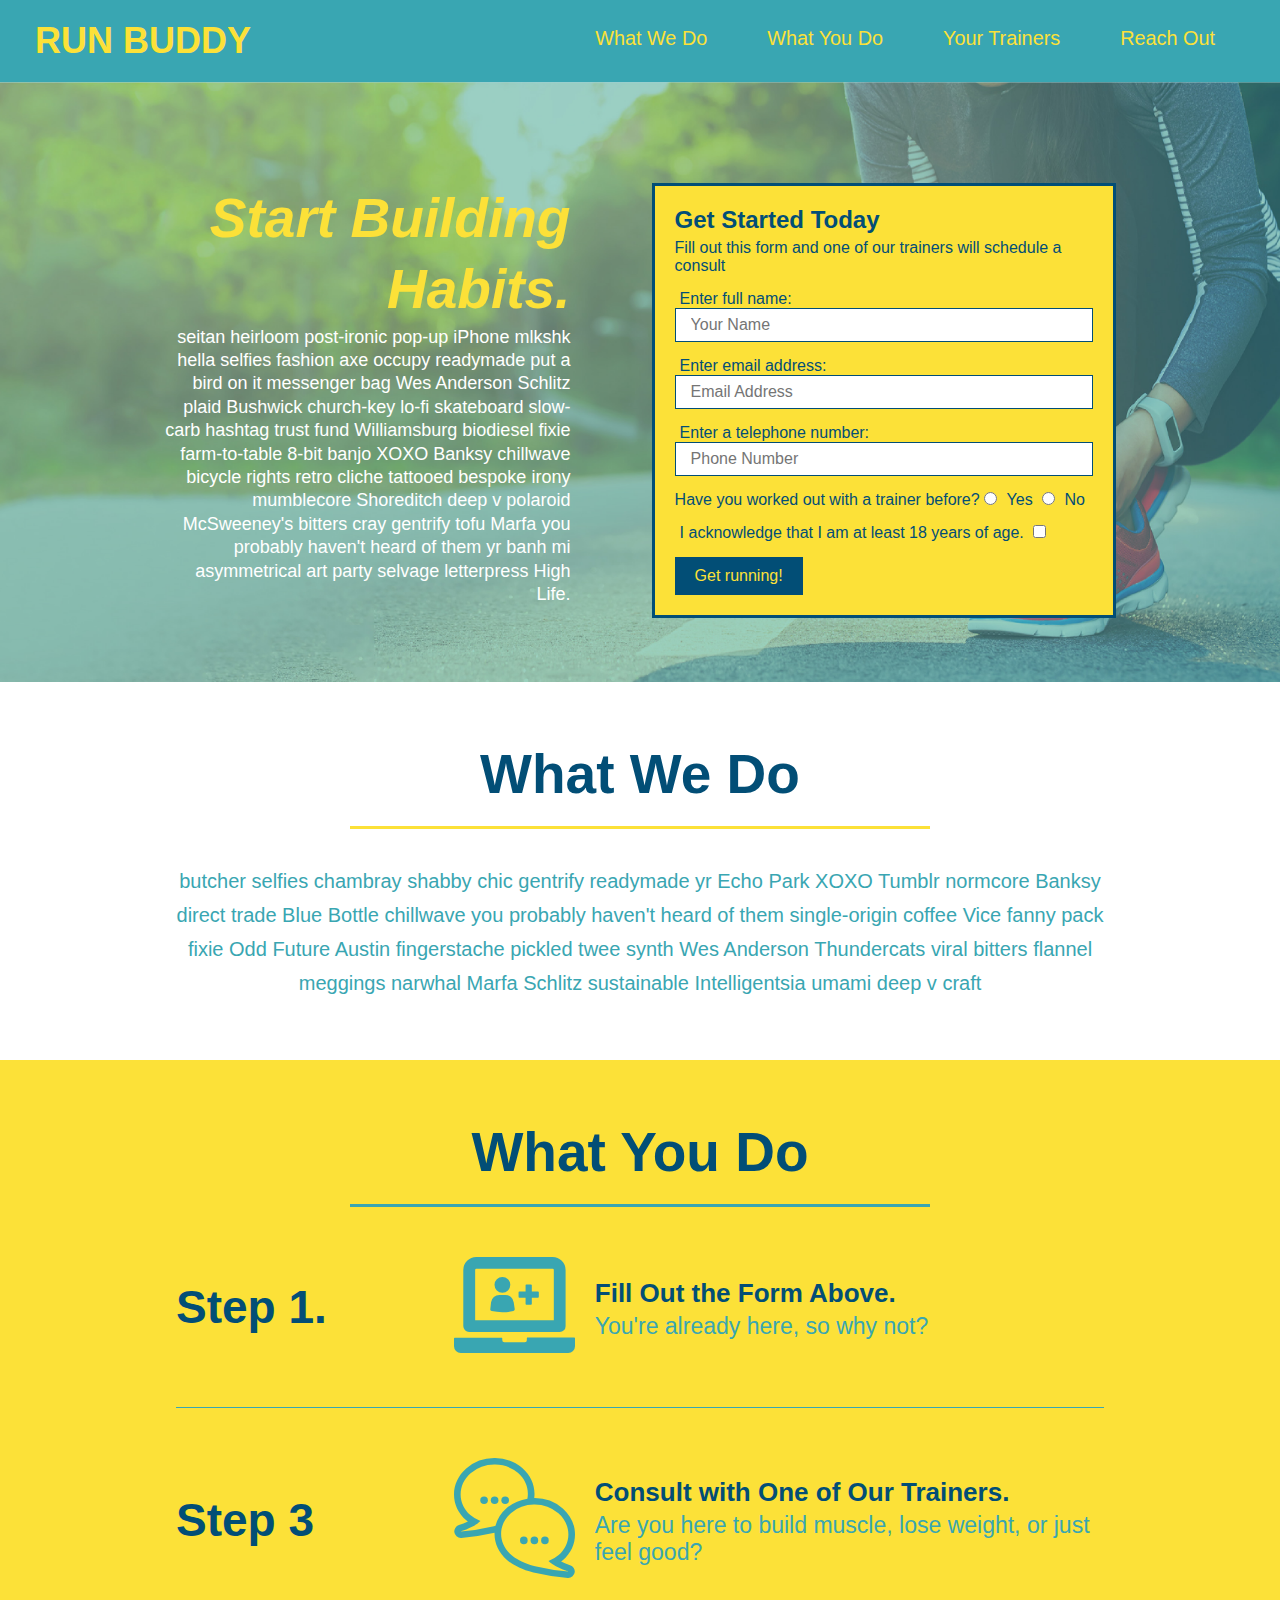
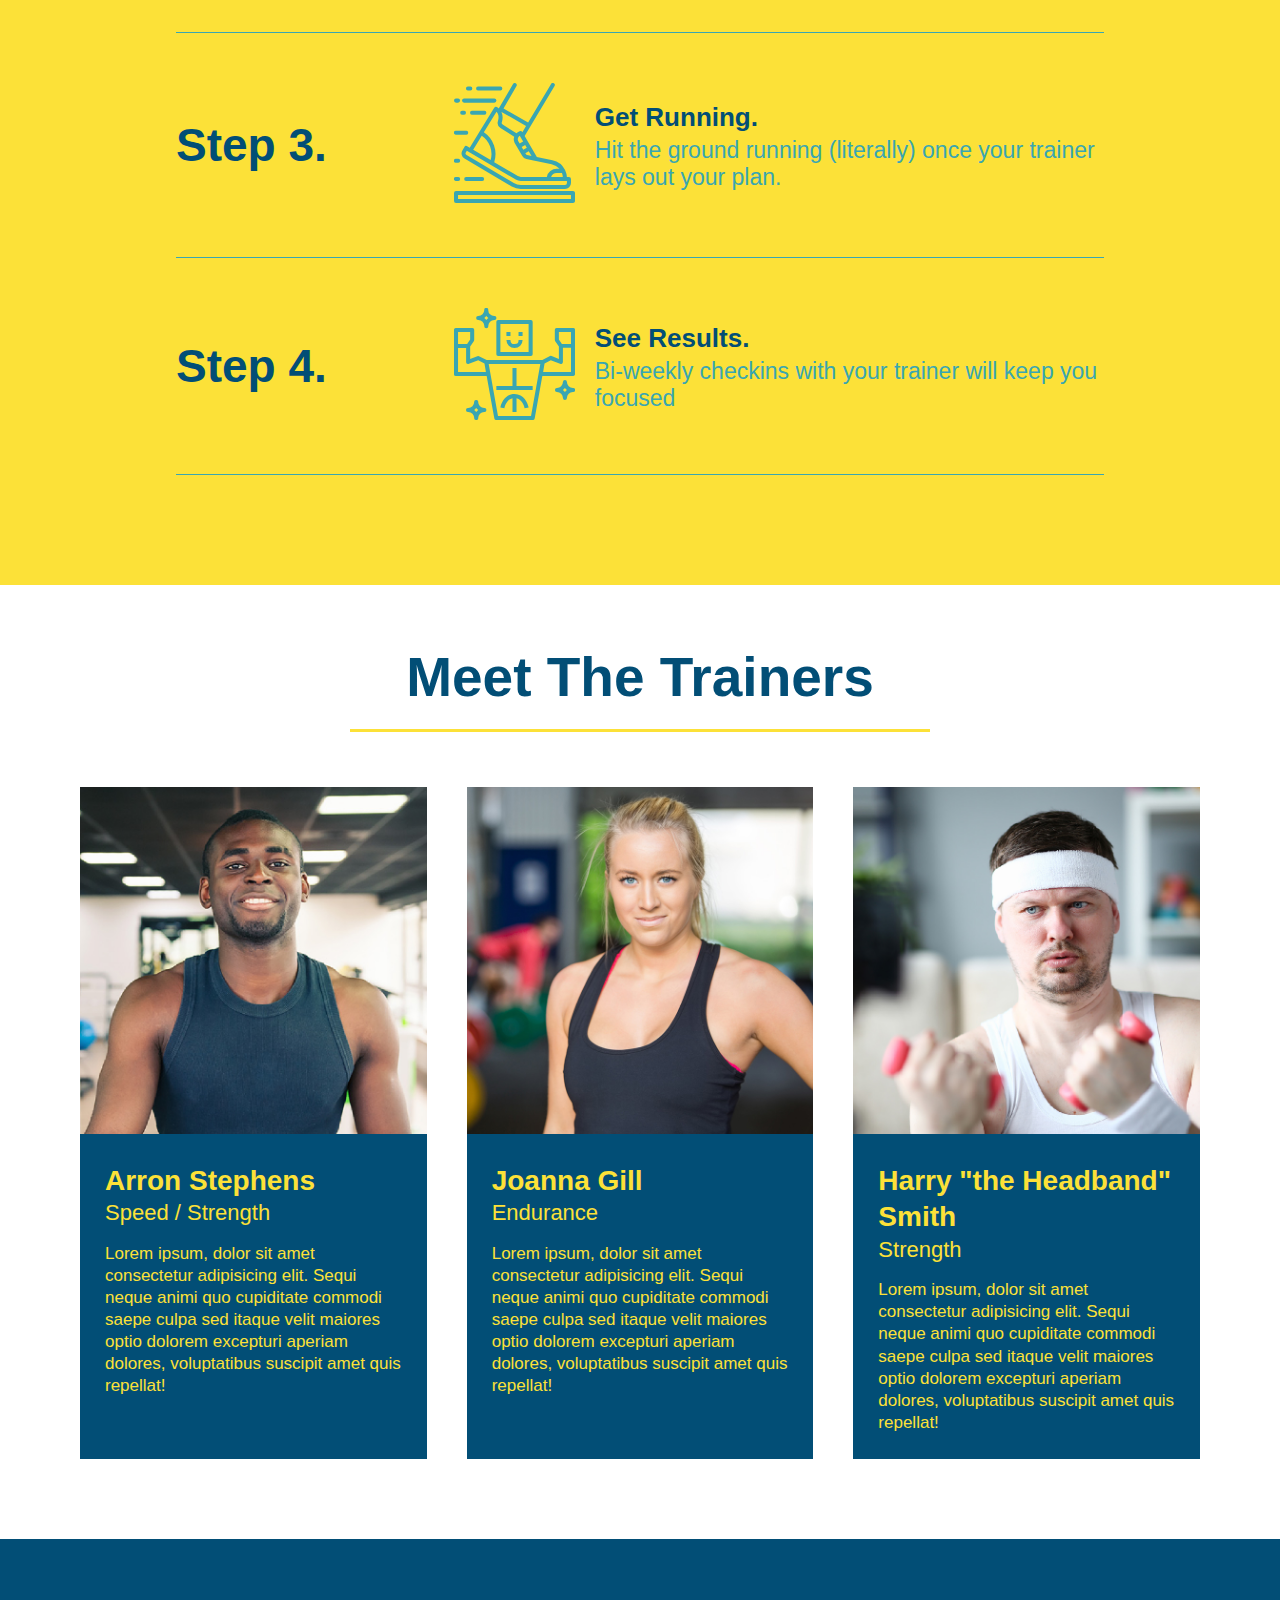
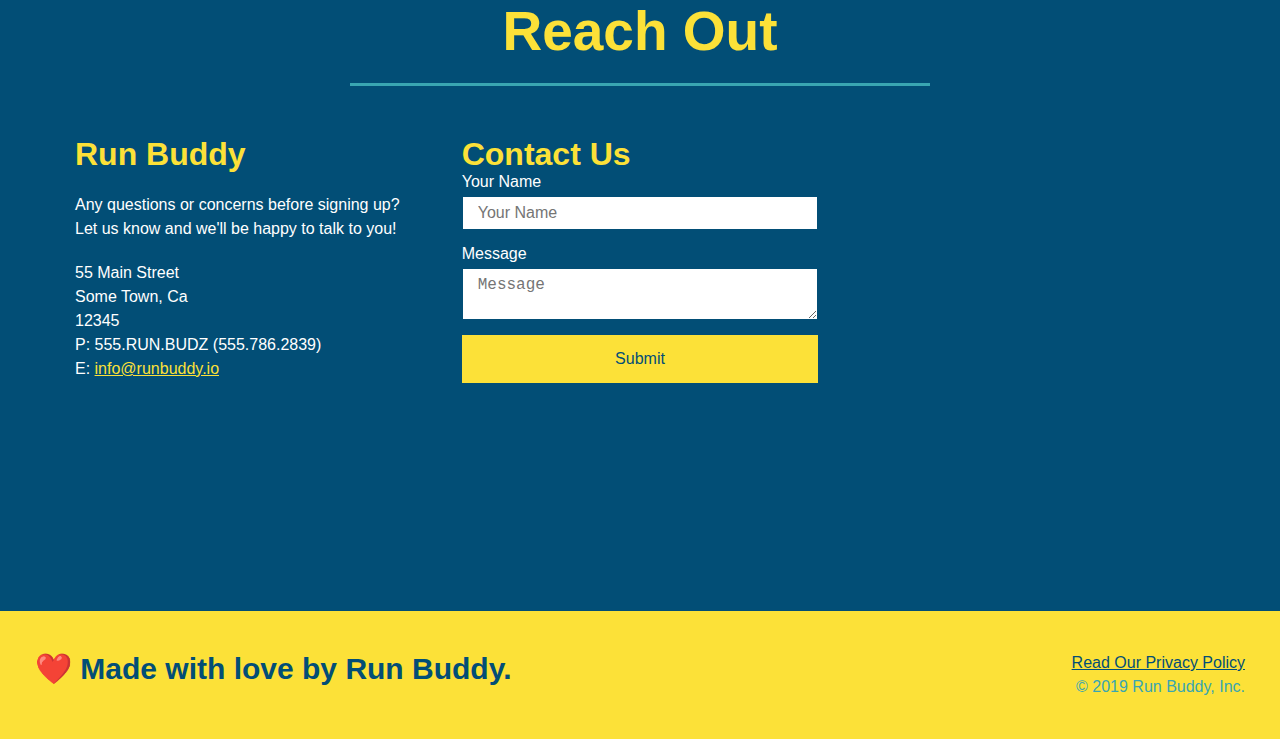
==== index.html @ 19a668ef "add flexbox/styling to reach out section" ====
<!DOCTYPE html>
<html lang="en">
    <head>
        <meta charset="UTF-8" />
        <title>Run Buddy</title>
        <link rel="stylesheet" href="./assets/css/style.css" />
    </head>
    <body>
        <!-- navigation -->
        <header>
            <h1>
                <a href="/">RUN BUDDY</a>
            </h1>
            <nav>
                <ul>
                    <li>
                        <a href="#what-we-do">What We Do</a>
                    </li>
                    <li>
                        <a href="#what-you-do">What You Do</a>
                    </li>
                    <li>
                        <a href="#your-trainers">Your Trainers</a>
                    </li>
                    <li>
                        <a href="#reach-out">Reach Out</a>
                    </li>
                </ul>
            </nav>
        </header>

        <!-- hero/jumbotron -->
        <section class="hero">
            <div class="hero-cta">
                <h2>Start Building Habits.</h2>
                <p>
                    seitan heirloom post-ironic pop-up iPhone mlkshk hella selfies fashion axe occupy readymade put a bird on it
                    messenger bag Wes Anderson Schlitz plaid Bushwick church-key lo-fi skateboard slow-carb hashtag trust fund
                    Williamsburg biodiesel fixie farm-to-table 8-bit banjo XOXO Banksy chillwave bicycle rights retro cliche
                    tattooed bespoke irony mumblecore Shoreditch deep v polaroid McSweeney's bitters cray gentrify tofu Marfa you
                    probably haven't heard of them yr banh mi asymmetrical art party selvage letterpress High Life.
                </p>
            </div>
            <div class="hero-form">
                <h3>Get Started Today</h3>
                <p>Fill out this form and one of our trainers will schedule a consult</p>
                <form>
                    <label for="name">Enter full name:</label>
                    <input type="text" placeholder="Your Name" name="name" id="name" class="form-input" />
                    <label for="email">Enter email address:</label>
                    <input type="email" placeholder="Email Address" name="email" id="email" class="form-input" />
                    <label for="phone">Enter a telephone number:</label>
                    <input type="tel" placeholder="Phone Number" name="phone" id="phone" class="form-input" />
                    <p>
                        Have you worked out with a trainer before?
                        <input type="radio" name="trainer-confirm" id="trainer-yes" />
                        <label for="trainer-yes">Yes</label>
                        <input type="radio" name="trainer-confirm" id="trainer-no" />
                        <label for="trainer-no">No</label>
                    </p>
                    <p>
                        <label for="checkbox" >
                          I acknowledge that I am at least 18 years of age.
                        </label>
                        <input type="checkbox" name="age-confirm" id="checkbox" />
                      </p>
                      <button type="submit">
                        Get running!
                      </button>
                </form>
              </div>
        </section>

        <!-- "what we do" section -->
        <section id="what-we-do" class="intro">
            <div class="flex-flow">
                <h2 class="section-title primary-border">What We Do</h2>
            </div>
            <div class="flex-row">
                <p>
                    butcher selfies chambray shabby chic gentrify readymade yr Echo Park XOXO Tumblr normcore Banksy direct trade Blue Bottle chillwave you probably haven't heard of them single-origin coffee Vice fanny pack fixie Odd Future Austin fingerstache pickled twee synth Wes Anderson Thundercats viral bitters flannel meggings narwhal Marfa Schlitz sustainable Intelligentsia umami deep v craft
                </p>
            </div>
        </section>

        <!-- "what you do" section -->
        <section id="what-you-do" class="steps">
            <div class="flex-flow">
                <h2 class="section-title secondary-border">What You Do</h2>
            </div>

            <div class="step">
                <h3>Step 1.</h3>
                <div class="step-info">
                    <div class="step-img">
                        <img src="./assets/images/step-1.svg" alt="" />
                    </div>
                    <div class="step-text">
                        <h4>Fill Out the Form Above.</h4>
                        <p>You're already here, so why not?</p>
                    </div>
                </div>
            </div>
            
            <div class="step">
                <h3>Step 3</h3>
                <div class="step-info">
                    <div class="step-img">
                        <img src="./assets/images/step-2.svg" alt="" />
                    </div>
                    <div class="step-text">
                        <h4>Consult with One of Our Trainers.</h4>
                        <p>Are you here to build muscle, lose weight, or just feel good?</p>
                    </div>
                </div>
            </div>
            
            <div class="step">
                <h3>Step 3.</h3>
                <div class="step-info">
                    <div class="step-img">
                        <img src="./assets/images/step-3.svg" alt="" />
                    </div>
                    <div class="step-text">
                        <h4>Get Running.</h4>
                        <p>Hit the ground running (literally) once your trainer lays out your plan.</p>
                    </div>
                </div>
            </div>
            
            <div class="step">
                <h3>Step 4.</h3>
                <div class="step-info">
                    <div class="step-img">
                        <img src="./assets/images/step-4.svg" alt="" />
                    </div>
                    <div class="step-text">
                        <h4>See Results.</h4>
                        <p>Bi-weekly checkins with your trainer will keep you focused</p>
                    </div>
                </div>
            </div>
        </section>

        <!-- "meet the trainers" section -->
        <section id="your-trainers">
            <div class="flex-flow">
                <h2 class="section-title primary-border">Meet The Trainers</h2>
            </div>

            <div class="trainers">
                <article class="trainer">
                    <img src="./assets/images/trainer-1.jpg" alt="Arron Stephens in his workout clothes, ready to pump iron" />
                    <div class="trainer-bio">
                        <h3 class="trainer-name">Arron Stephens</h3>
                        <h4 class="trainer-role">Speed / Strength</h4>
                        <p>
                            Lorem ipsum, dolor sit amet consectetur adipisicing elit. Sequi neque animi quo cupiditate commodi saepe culpa sed
                            itaque velit maiores optio dolorem excepturi aperiam dolores, voluptatibus suscipit amet quis repellat!
                        </p>
                    </div>
                </article>

                <article class="trainer">
                    <img src="./assets/images/trainer-2.jpg" alt="Joanna Gill cooling off after a workout" />
                    <div class="trainer-bio">
                        <h3 class="trainer-name">Joanna Gill</h3>
                        <h4 class="trainer-role">Endurance</h4>
                        <p>
                            Lorem ipsum, dolor sit amet consectetur adipisicing elit. Sequi neque animi quo cupiditate commodi saepe culpa sed
                            itaque velit maiores optio dolorem excepturi aperiam dolores, voluptatibus suscipit amet quis repellat!
                        </p>
                    </div>
                </article>
              
                <article class="trainer">
                    <img src="./assets/images/trainer-3.jpg" alt="Harry Smith wearing a headband and lifting comically small pink weights" />
                    <div class="trainer-bio">
                        <h3 class="trainer-name">Harry "the Headband" Smith</h3>
                        <h4 class="trainer-role">Strength</h4>
                        <p>
                            Lorem ipsum, dolor sit amet consectetur adipisicing elit. Sequi neque animi quo cupiditate commodi saepe culpa sed
                            itaque velit maiores optio dolorem excepturi aperiam dolores, voluptatibus suscipit amet quis repellat!
                        </p>
                    </div>
                </article>
            </div>
        </section>

        <!-- "reach out" section -->
        <section id="reach-out" class="contact">
            <div class="flex-flow">
                <h2 class="section-title secondary-border">Reach Out</h2>
            </div>
            <div class="contact-info">
                <div>
                    <h3>Run Buddy</h3>
                    <p>
                      Any questions or concerns before signing up?
                      <br />
                      Let us know and we'll be happy to talk to you!
                    </p>
                    <address>
                        55 Main Street <br/>
                        Some Town, Ca <br/>
                        12345<br />
                        P: 555.RUN.BUDZ (555.786.2839)<br/>
                        E: <a href="mailto:info@runbuddy.io">info@runbuddy.io</a>
                    </address>
                </div>
                <div class="contact-form">
                    <h3>Contact Us</h3>
                    <form>
                      <label for="contact-name">Your Name</label>
                      <input type="text" id="contact-name" placeholder="Your Name" />
                  
                      <label for="contact-message">Message</label>
                      <textarea id="contact-message" placeholder="Message"></textarea>
                  
                      <button type="submit">Submit</button>
                    </form>
                </div>
                <iframe
                    src="https://www.google.com/maps/embed?pb=!1m14!1m12!1m3!1d12182.30520634488!2d-74.0652613!3d40.2407219!2m3!1f0!2f0!3f0!3m2!1i1024!2i768!4f13.1!5e0!3m2!1sen!2sus!4v1561060983193!5m2!1sen!2sus"
                    frameborder="0"
                    style="border:0"
                    allowfullscreen
                >
                </iframe>
            </div>
        </section>

        <!-- footer -->
        <footer>
            <h2>❤️ Made with love by Run Buddy.</h2>
            <div>
                <a href="privacy-policy.html">Read Our Privacy Policy</a><br />
                &copy; 2019 Run Buddy, Inc.
              </div>
        </footer>
    </body>
</html>
---- assets/css/style.css ----
* {
    margin: 0;
    padding: 0;
    box-sizing: border-box;
  }

body {
    color: #39a6b2;
    font-family: Helvetica, Arial, sans-serif;
  }

  footer {
    background: #fce138;
    width: 100%;
    padding: 40px 35px;
    display: flex;
    justify-content: space-between;
    flex-wrap: wrap;
  }

  footer a {
    color: #024e76;
  }

  footer div {
    line-height: 1.5;
    text-align: right;
  }

  footer h2 {
    color: #024e76;
    font-size: 30px;
    margin: 0;
  }

  header {
    padding: 20px 35px;
    background-color: #39a6b2;
    display: flex;
    flex-wrap: wrap;
    justify-content: space-between;
  }

  header a {
    text-decoration: none;
    color: #fce138;
  }

  header h1 {
    font-weight: bold;
    font-size: 36px;
    color: #fce138;
    margin: 0;
  }

  header nav {
    margin: 7px 0;
  }

  header nav ul {
    display: flex;
    flex-wrap: wrap;
    justify-content: space-between;
    align-items: center;
    list-style: none;
  }

  header nav ul li a {
    margin: 0 30px;
    font-weight: lighter;
    font-size: 1.55vw;
  }

  section {
    padding: 60px;
  }

  .hero {
    background-image: url("../images/hero-bg.jpg");
    height: 600px;
    background-size: cover;
    background-position: center;
    display: flex;
    justify-content: center;
    flex-wrap: wrap;
  }

  .hero-cta {
    width: 35%;
    text-align: right;
    margin: 3.5%;
    color: #fff;
    font-size: 18px;
    line-height: 1.3;
  }

  .hero-cta h2 {
    font-style: italic;
    font-size: 55px;
    color: #fce138;
  }

  .hero-form {
    border: 3px solid #024e76;
    background-color: #fce138;
    padding: 20px;
    color: #024e76;
    width: 40%;
    margin: 3.5%;
  }

  .hero-form button {
    color: #fce138;
    background-color: #024e76;
    border: none;
    padding: 10px 20px;
    font-size: 16px;
  }

  .hero-form h3 {
      font-size: 24px;
      margin: 0px;
  }

  .hero-form label {
    margin: 0 5px;
  }

  .hero-form p {
      margin: 5px 0 15px 0;
  }

  .form-input {
    border: 1px solid #024e76;
    display: block;
    padding: 7px 15px;
    font-size: 16px;
    color: #024e76;
    width: 100%;
    margin-bottom: 15px;
  }

  .section-title {
    font-size: 55px;
    color: #024e76;
    border-bottom: 3px solid;
    padding-bottom: 20px;
    text-align: center;
    margin: 0 auto 35px auto;
    width: 50%;
  }

  .intro p {
    line-height: 1.7;
    color: #39a6b2;
    margin: 0 auto;
    width: 80%;
    font-size: 20px;
    text-align: center;
  }

  .steps { 
    background: #fce138;
  }

  .step {
    margin: 50px auto;
    padding-bottom: 50px;
    width: 80%;
    border-bottom: 1px solid #39a6b2;
    display: flex;
    flex-wrap: wrap;
    align-items: center;
    justify-content: space-between;
  }

  .step h3 {
    color: #024e76;
    font-size: 46px;
    flex: 1 30%;
  }

  .step-info {
    flex: 2 70%;
    display: flex;
    flex-wrap: wrap;
    align-items: center;
  }

  .step-img {
    flex: 1 12%;
    margin-right: 20px;
  }

  .step-img img {
    max-width: 100%;
  }

  .step-text {
    flex: 12;
  }

  .step-text p {
    color: #39a6b2;
    font-size: 23px;
  }

  .step-text h4 {
    font-size: 26px;
    line-height: 1.5;
    color: #024e76;
  }

  .trainers {
    width: 100%;
    margin: 0 auto;
    display: flex;
    flex-wrap: wrap;
    justify-content: space-around;
  }

  .trainer {
    margin: 20px;
    background: #024e76;
    color: #fce138;
    flex: 1;
  }

  .trainer img {
    width: 100%;
  }
  
  .trainer-bio {
    padding: 25px;
    line-height: 1.3;
  }

  .trainer-bio h3 {
    font-size: 28px;
  }
  
  .trainer-bio h4 {
    font-weight: lighter;
    font-size: 22px;
    margin-bottom: 15px;
  }
  
  .trainer-bio p {
    font-size: 17px;
  }

  .contact {
    background: #024e76;
  }

  .contact h2 {
    color: #fce138;
  }

  .contact-info {
    display: flex;
    justify-content: space-between;
    flex-wrap: wrap;
  }

  .contact-info > * {
    flex: 1;
    margin: 15px;
  }

  .contact-info a {
    color: #fce138;
  }

  .contact-info address, .contact-info p {
    margin: 20px 0;
    line-height: 1.5;
    font-size: 16px;
    font-style: normal;
  }

  .contact-info div {
    color: white;
  }

  .contact-info h3 {
    color: #fce138;
    font-size: 32px;
  }

  .contact-info iframe {
    height: 400px;
  }

  .contact-info input, .contact-info textarea {
    border: 1px solid #024e76;
    display: block;
    padding: 7px 15px;
    font-size: 16px;
    color: #024e76;
    width: 100%;
    margin-bottom: 15px;
    margin-top: 5px;
  }

  .contact-form button {
    width: 100%;
    border: none;
    background: #fce138;
    color: #024e76;
    text-align: center;
    padding: 15px 0;
    font-size: 16px;
  }

  /* Utility classes */
  .primary-border {
    border-color: #fce138;
  }
  
  .secondary-border {
    border-color: #39a6b2;
  }

  .text-left {
    text-align: left;
  }
  
  .text-right {
    text-align: right;
  }

  .flex-row {
    display: flex;
  }
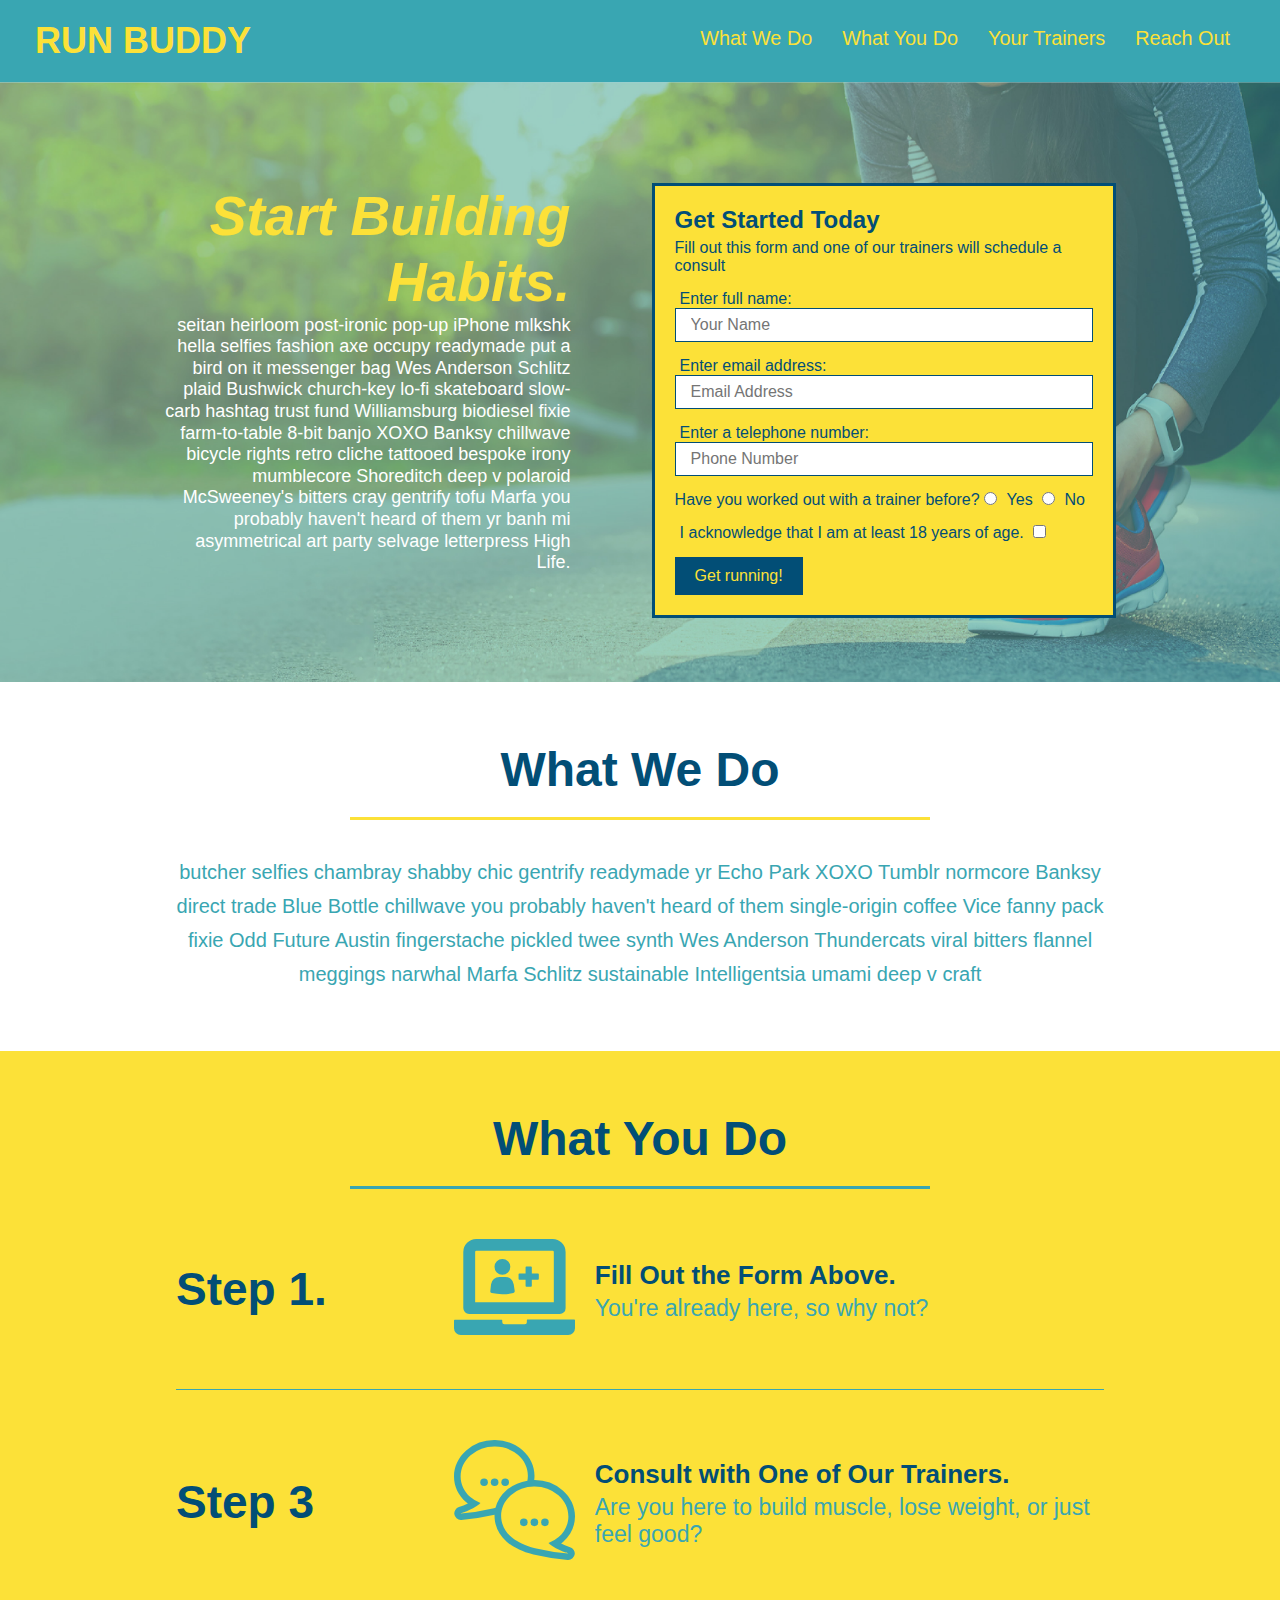
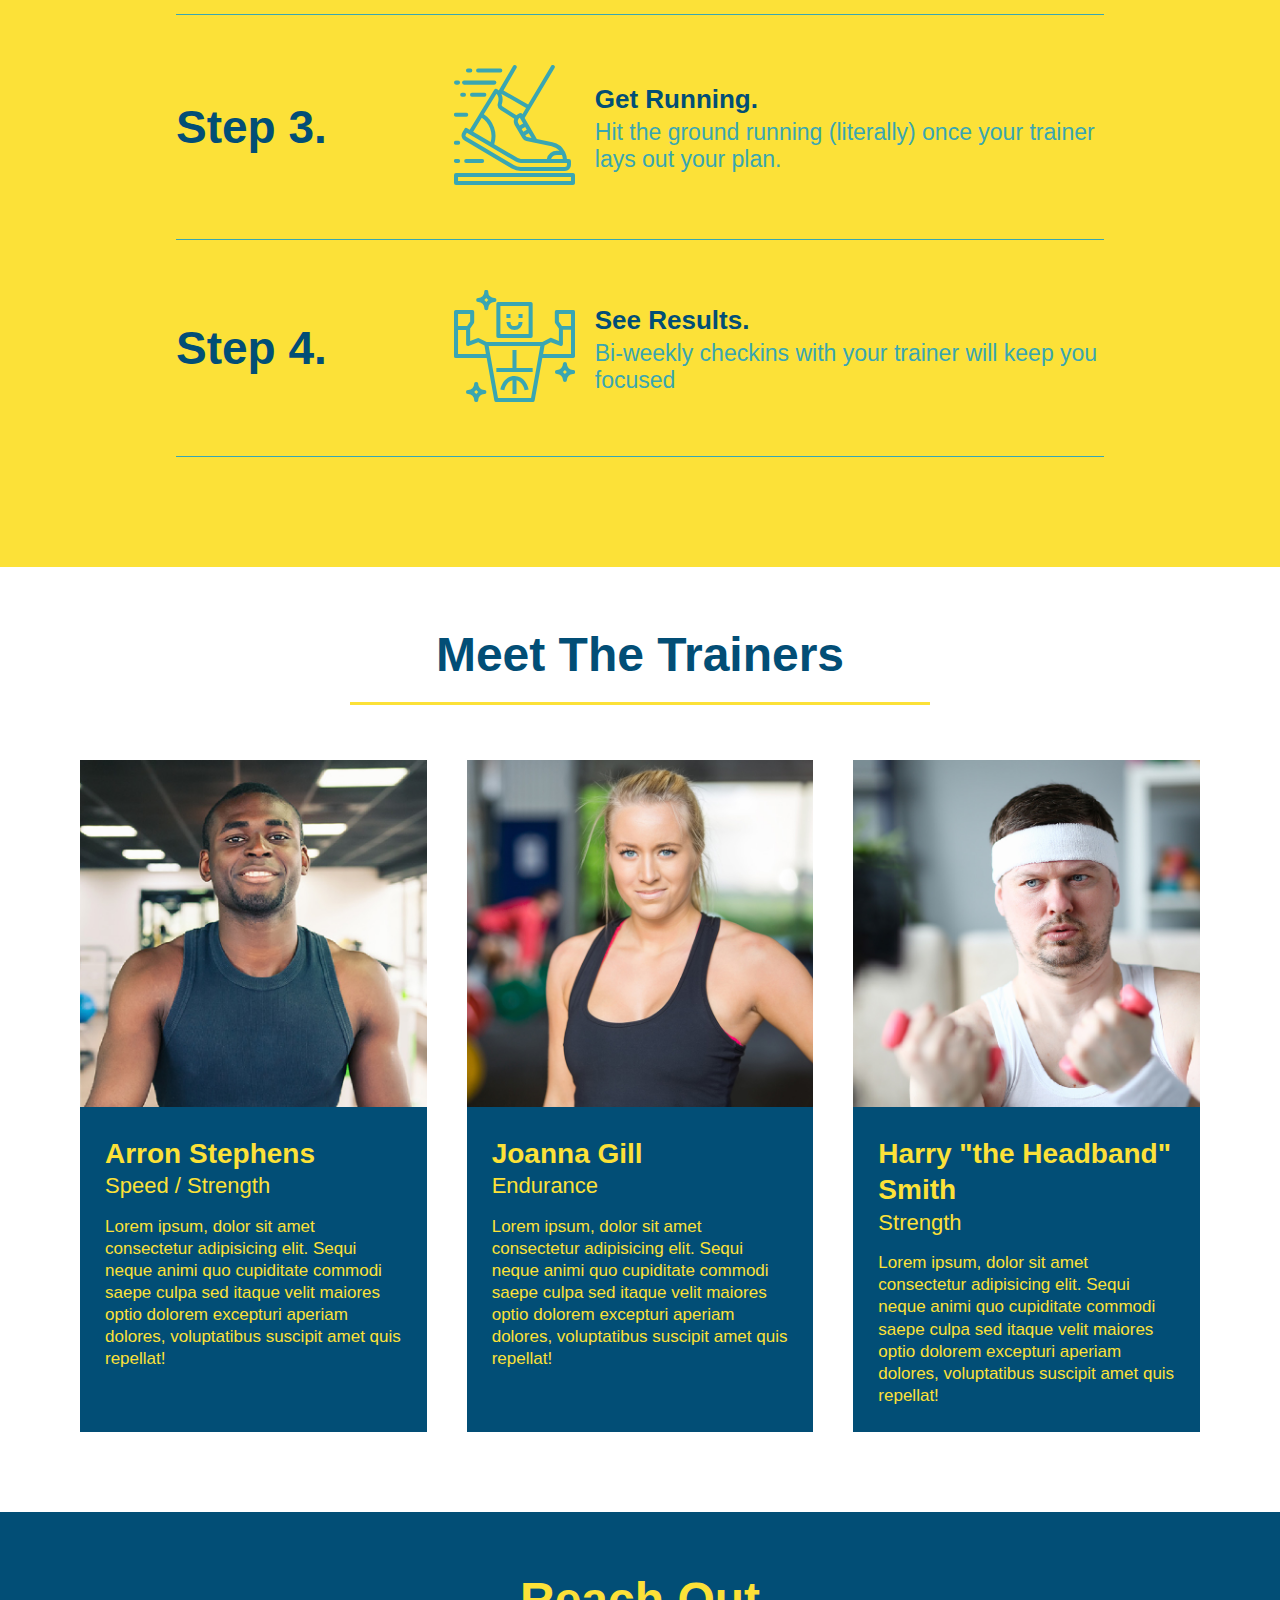
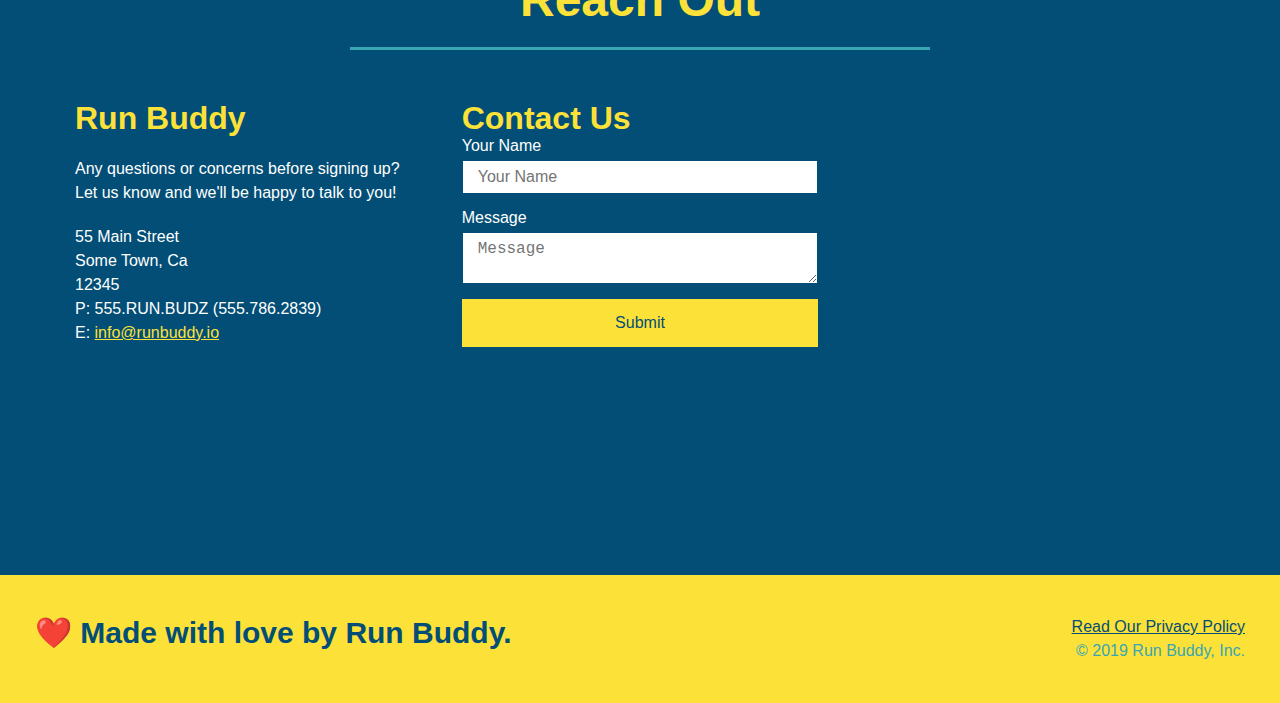
==== commit d4fe7d81: "began responsive enhancements" ====
--- a/index.html
+++ b/index.html
@@ -2,6 +2,7 @@
 <html lang="en">
     <head>
         <meta charset="UTF-8" />
+        <meta name="viewport" content="width=device-width, initial-scale=1.0" />
         <title>Run Buddy</title>
         <link rel="stylesheet" href="./assets/css/style.css" />
     </head>
--- a/assets/css/style.css
+++ b/assets/css/style.css
@@ -66,7 +66,7 @@
   }
 
   header nav ul li a {
-    margin: 0 30px;
+    padding: 10px 15px;
     font-weight: lighter;
     font-size: 1.55vw;
   }
@@ -81,6 +81,7 @@
     background-size: cover;
     background-position: center;
     display: flex;
+    align-items: flex-start;
     justify-content: center;
     flex-wrap: wrap;
   }
@@ -91,7 +92,7 @@
     margin: 3.5%;
     color: #fff;
     font-size: 18px;
-    line-height: 1.3;
+    line-height: 1.2;
   }
 
   .hero-cta h2 {
@@ -141,7 +142,7 @@
   }
 
   .section-title {
-    font-size: 55px;
+    font-size: 48px;
     color: #024e76;
     border-bottom: 3px solid;
     padding-bottom: 20px;
@@ -332,4 +333,19 @@
 
   .flex-row {
     display: flex;
-  }+  }
+
+  /* MEDIA QUERY FOR SMALLER DESKTOP SCREENS AND SMALLER */
+@media screen and (max-width: 980px) {
+
+}
+
+/* MEDIA QUERY FOR TABLETS AND SMALLER */
+@media screen and (max-width: 768px) {
+
+}
+
+/* MEDIA QUERY FOR MOBILE PHONES AND SMALLER */
+@media screen and (max-width: 575px) {
+
+}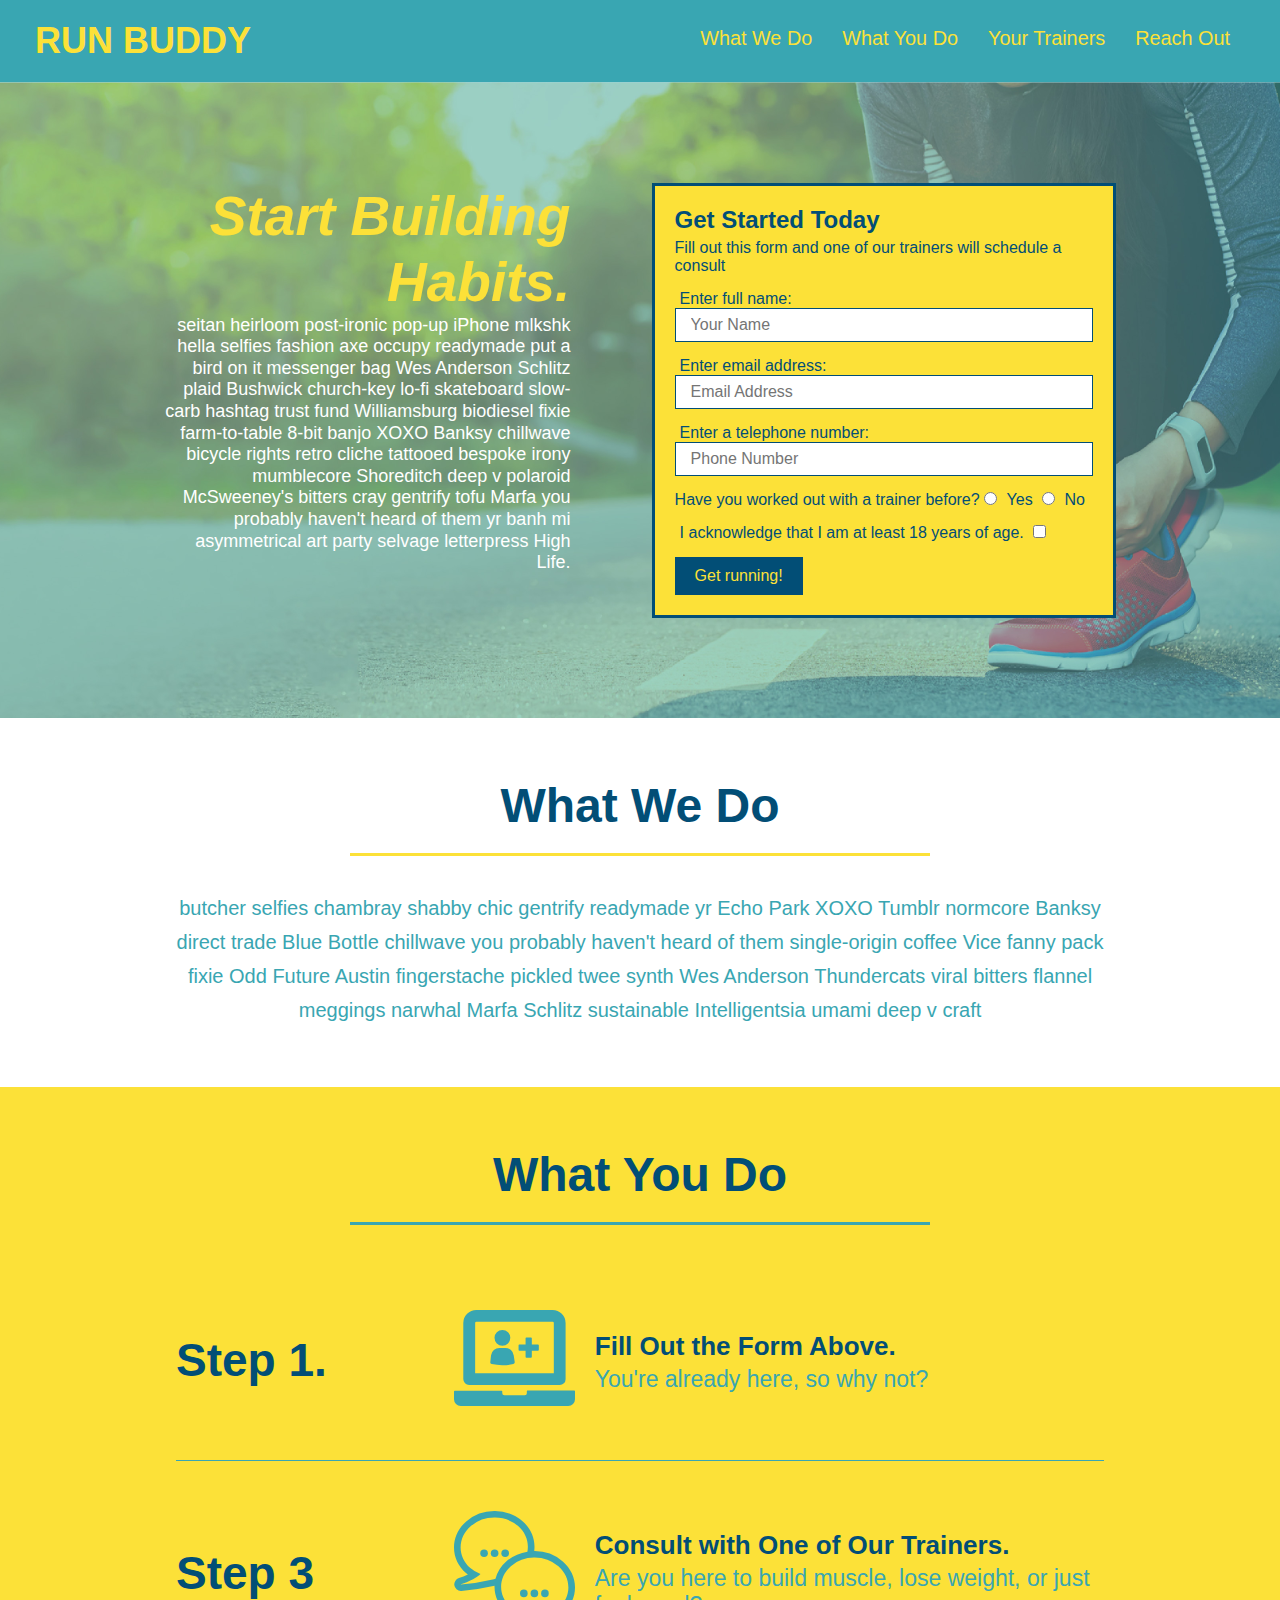
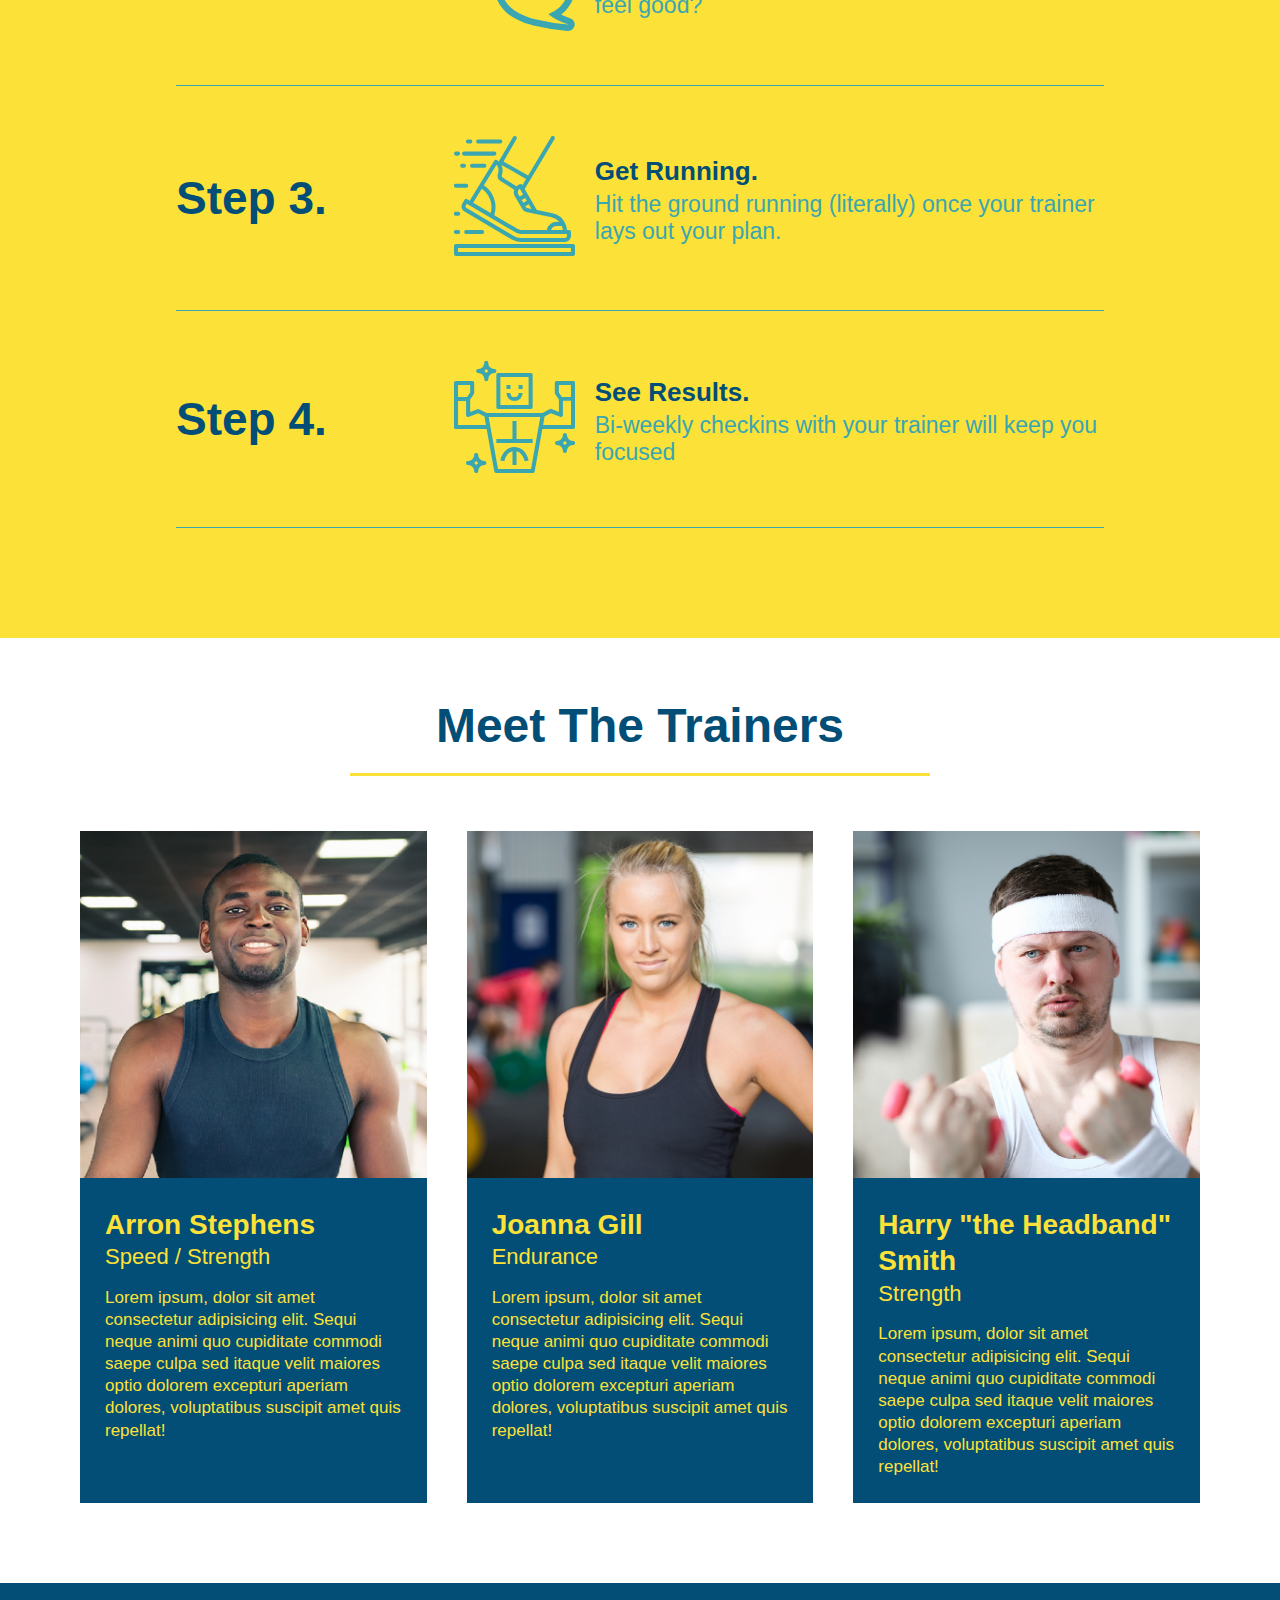
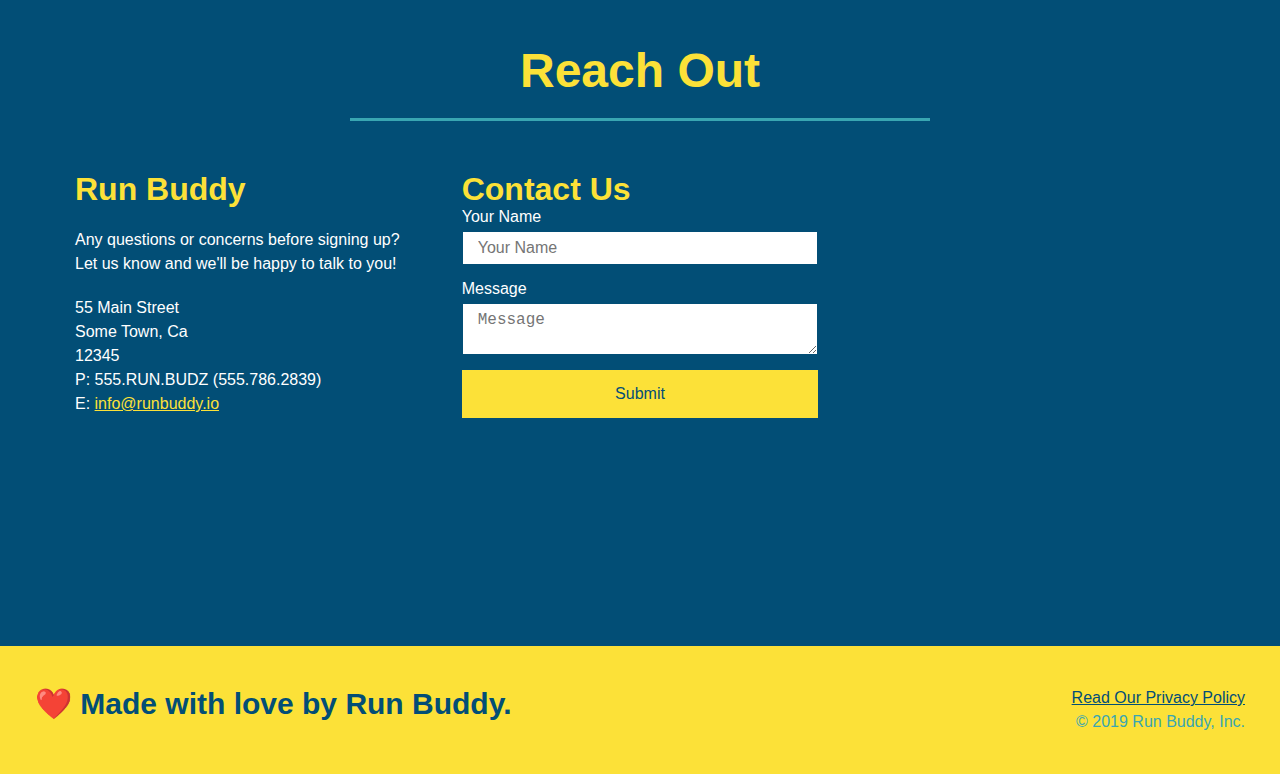
==== commit e4668fae: "Added mobile/responsive styles" ====
--- a/index.html
+++ b/index.html
@@ -69,12 +69,12 @@
                         Get running!
                       </button>
                 </form>
-              </div>
+            </div>
         </section>
 
         <!-- "what we do" section -->
         <section id="what-we-do" class="intro">
-            <div class="flex-flow">
+            <div class="flex-row">
                 <h2 class="section-title primary-border">What We Do</h2>
             </div>
             <div class="flex-row">
@@ -86,7 +86,7 @@
 
         <!-- "what you do" section -->
         <section id="what-you-do" class="steps">
-            <div class="flex-flow">
+            <div class="flex-row">
                 <h2 class="section-title secondary-border">What You Do</h2>
             </div>
 
@@ -145,7 +145,7 @@
 
         <!-- "meet the trainers" section -->
         <section id="your-trainers">
-            <div class="flex-flow">
+            <div class="flex-row">
                 <h2 class="section-title primary-border">Meet The Trainers</h2>
             </div>
 
@@ -190,7 +190,7 @@
 
         <!-- "reach out" section -->
         <section id="reach-out" class="contact">
-            <div class="flex-flow">
+            <div class="flex-row">
                 <h2 class="section-title secondary-border">Reach Out</h2>
             </div>
             <div class="contact-info">
--- a/assets/css/style.css
+++ b/assets/css/style.css
@@ -77,7 +77,6 @@
 
   .hero {
     background-image: url("../images/hero-bg.jpg");
-    height: 600px;
     background-size: cover;
     background-position: center;
     display: flex;
@@ -337,15 +336,108 @@
 
   /* MEDIA QUERY FOR SMALLER DESKTOP SCREENS AND SMALLER */
 @media screen and (max-width: 980px) {
-
+  header {
+    padding-bottom: 0;
+    justify-content: center;
+  }
+
+  header h1 {
+    width: 100%;
+    text-align: center;
+  }
+
+  header nav ul {
+    margin-top: 20px;
+    width: 100%;
+    justify-content: center;
+  }
+
+  header nav ul li a {
+    font-size: 20px;
+  }
+
+  footer h2, footer div {
+    text-align: center;
+    width: 100%;
+  }
+
+  .hero-cta, .hero-form {
+    width: 100%;
+  }
+  
+  .hero-cta {
+    text-align: center;
+  }
+
+  .section-title {
+    width: 80%;
+  }
+  
+  .trainer {
+    flex: 0 70%;
+  }
+  
+  .contact-info iframe{
+    flex: 1 100%;
+  }
 }
 
 /* MEDIA QUERY FOR TABLETS AND SMALLER */
 @media screen and (max-width: 768px) {
-
+  section {
+    padding: 30px 15px;
+  }
+
+  .step h3 {
+    flex: 1 100%;
+    text-align: center;
+  }
+
+  .step-info {
+    flex: 2 100%;
+    text-align: center;
+    justify-content: center;
+  }
+
+  .step-img {
+    flex: 0 32%;
+    margin-right: 0;
+    margin-top: 15px;
+    margin-bottom: 15px;
+  }
+
+  .step-text {
+    flex: 100%;  
+  }
 }
 
 /* MEDIA QUERY FOR MOBILE PHONES AND SMALLER */
 @media screen and (max-width: 575px) {
-
+  .hero-form button {
+    width: 100%;
+  }
+
+  .section-title {
+    width: 95%;
+  }
+
+  .intro p {
+    width: 100%;
+  }
+
+  .trainer {
+    flex: 0 100%;
+  }
+
+  .contact-info {
+    text-align: center;
+  }
+
+  .contact-info > * {
+    flex: 0 100%;
+  }
+
+  .contact-form {
+    order: 3;
+  }
 }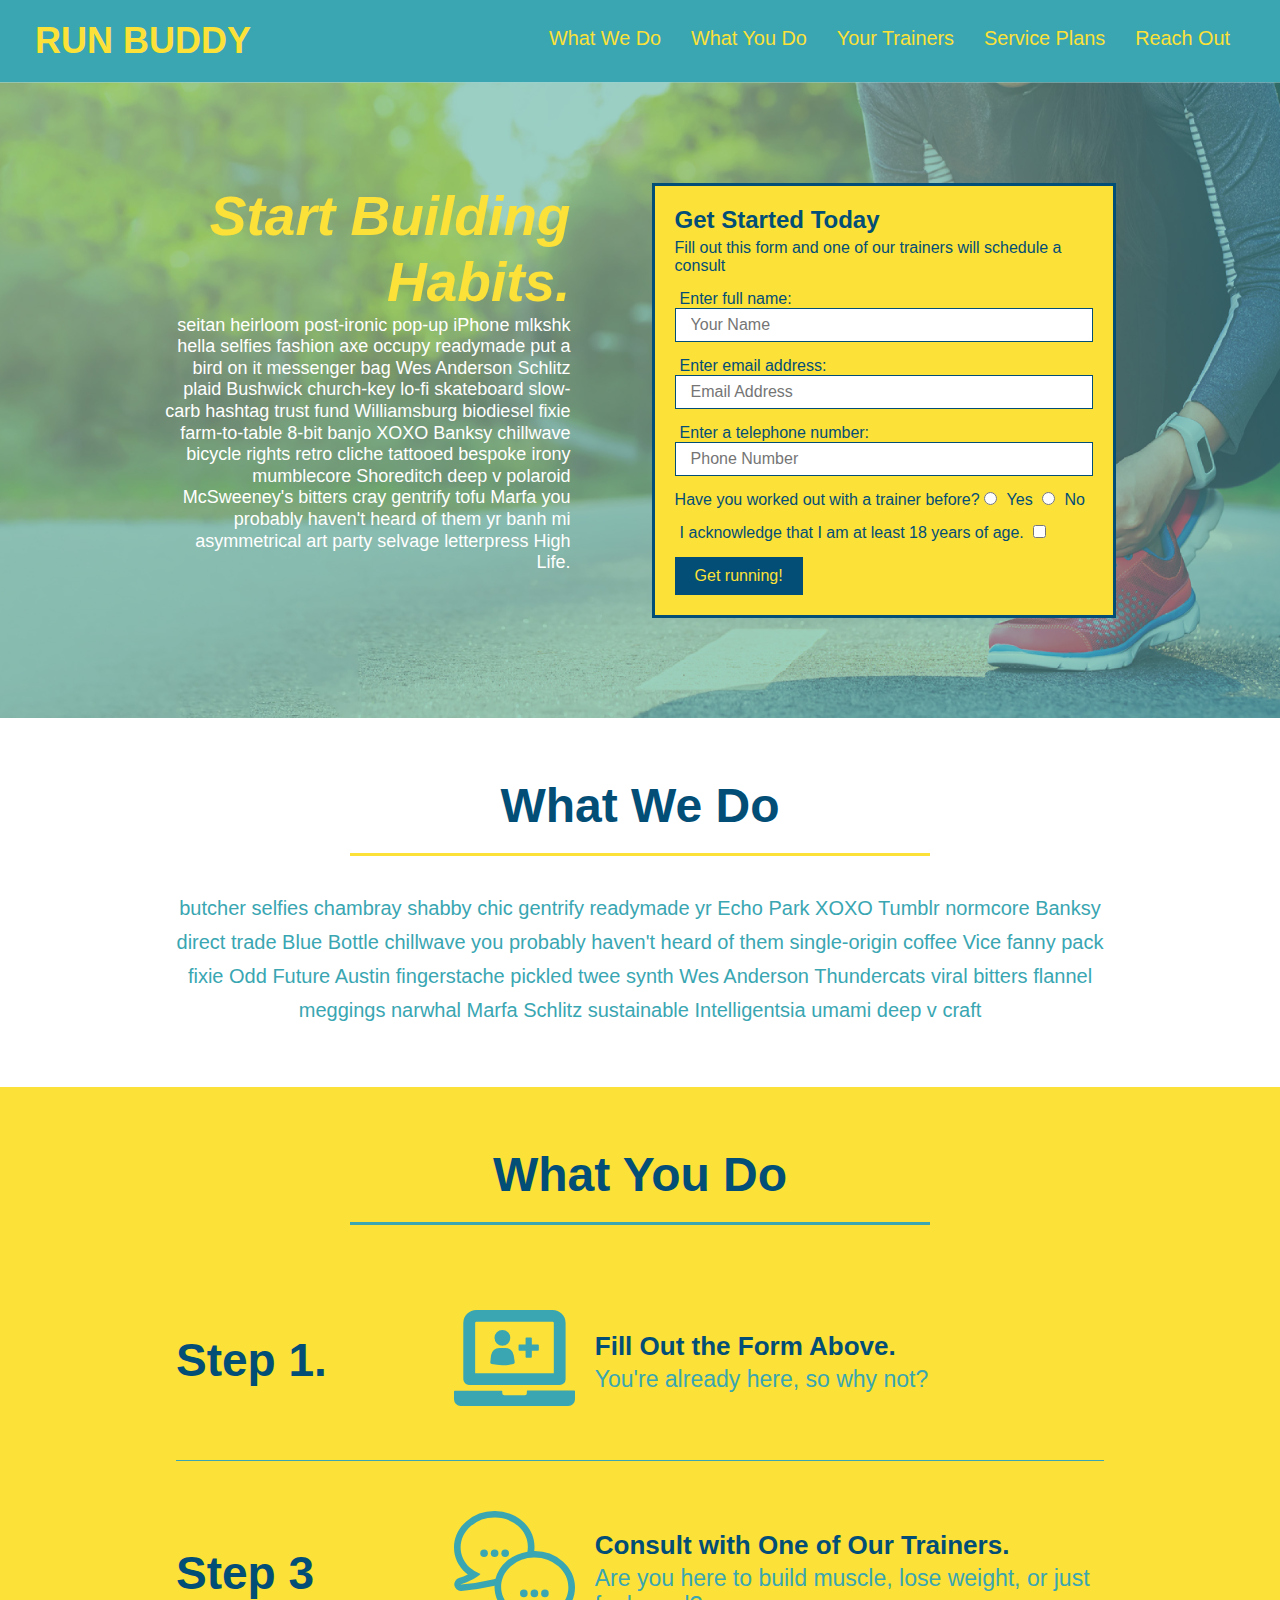
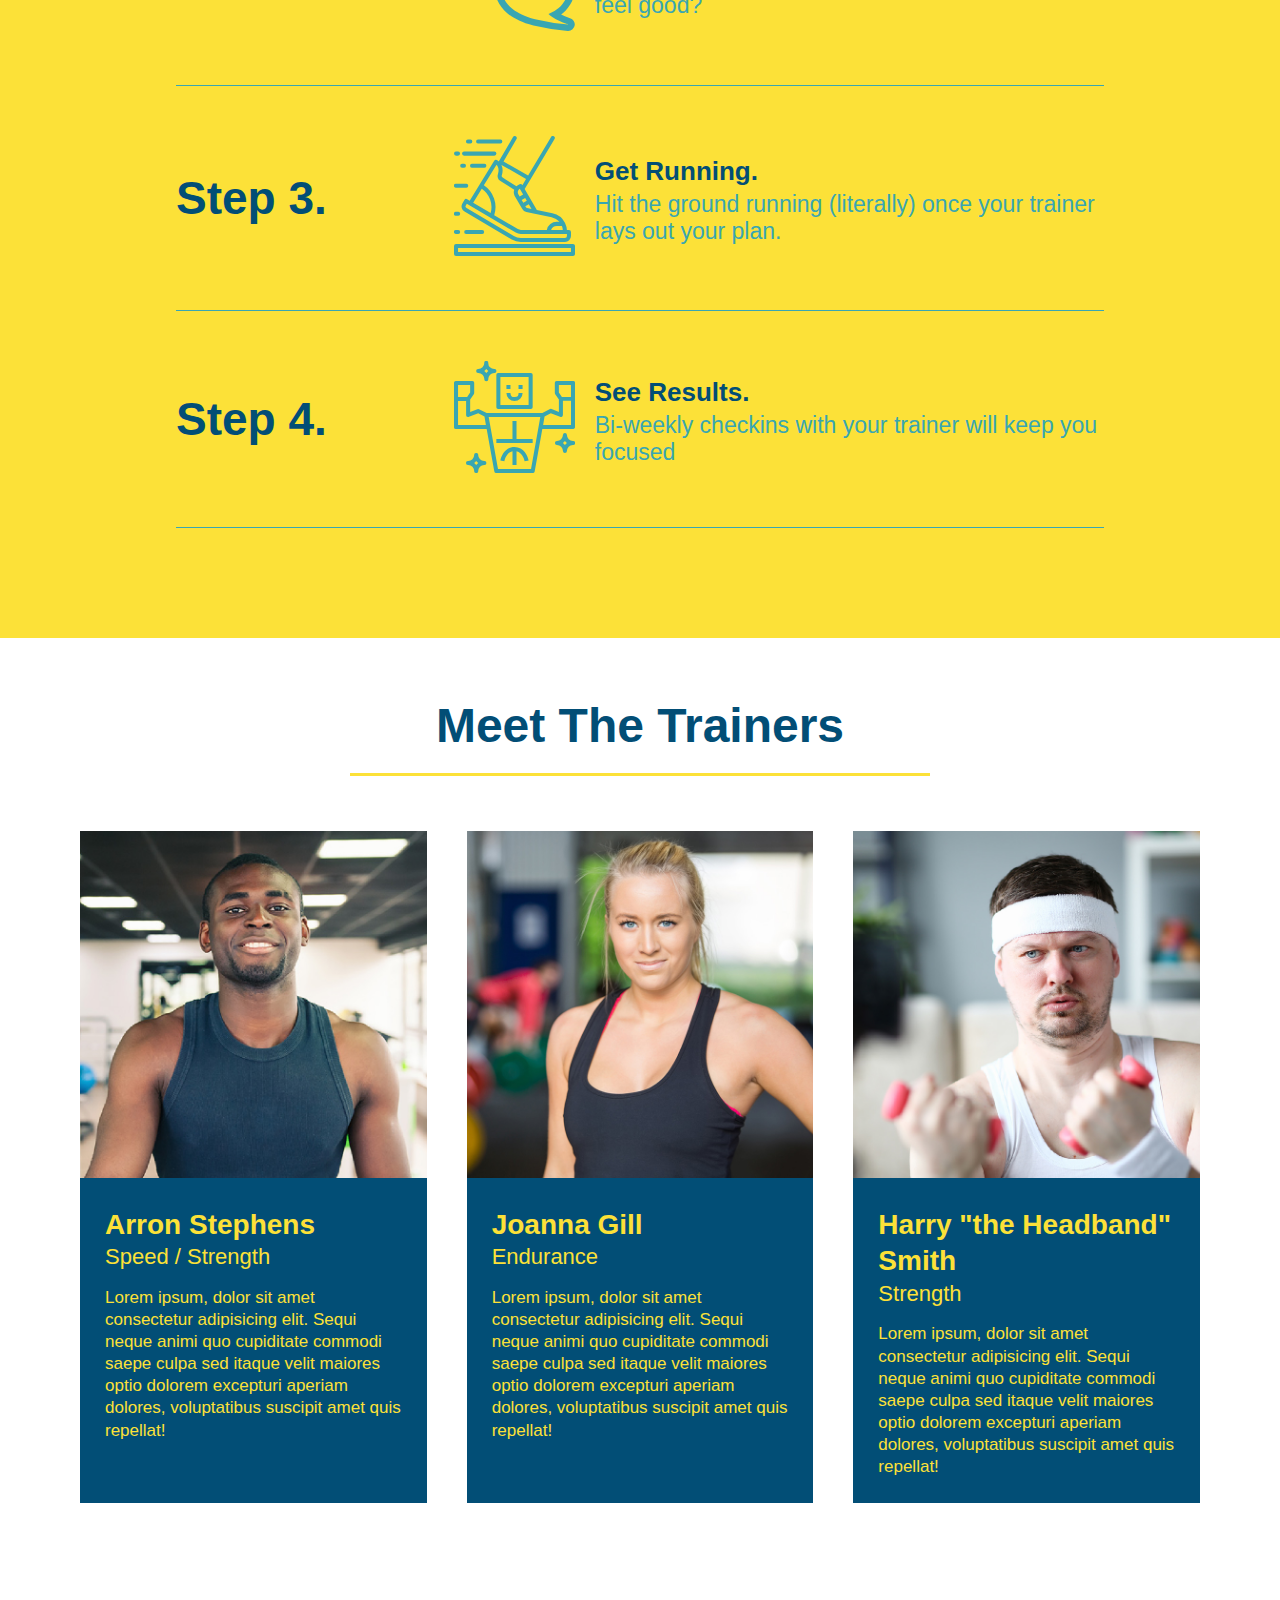
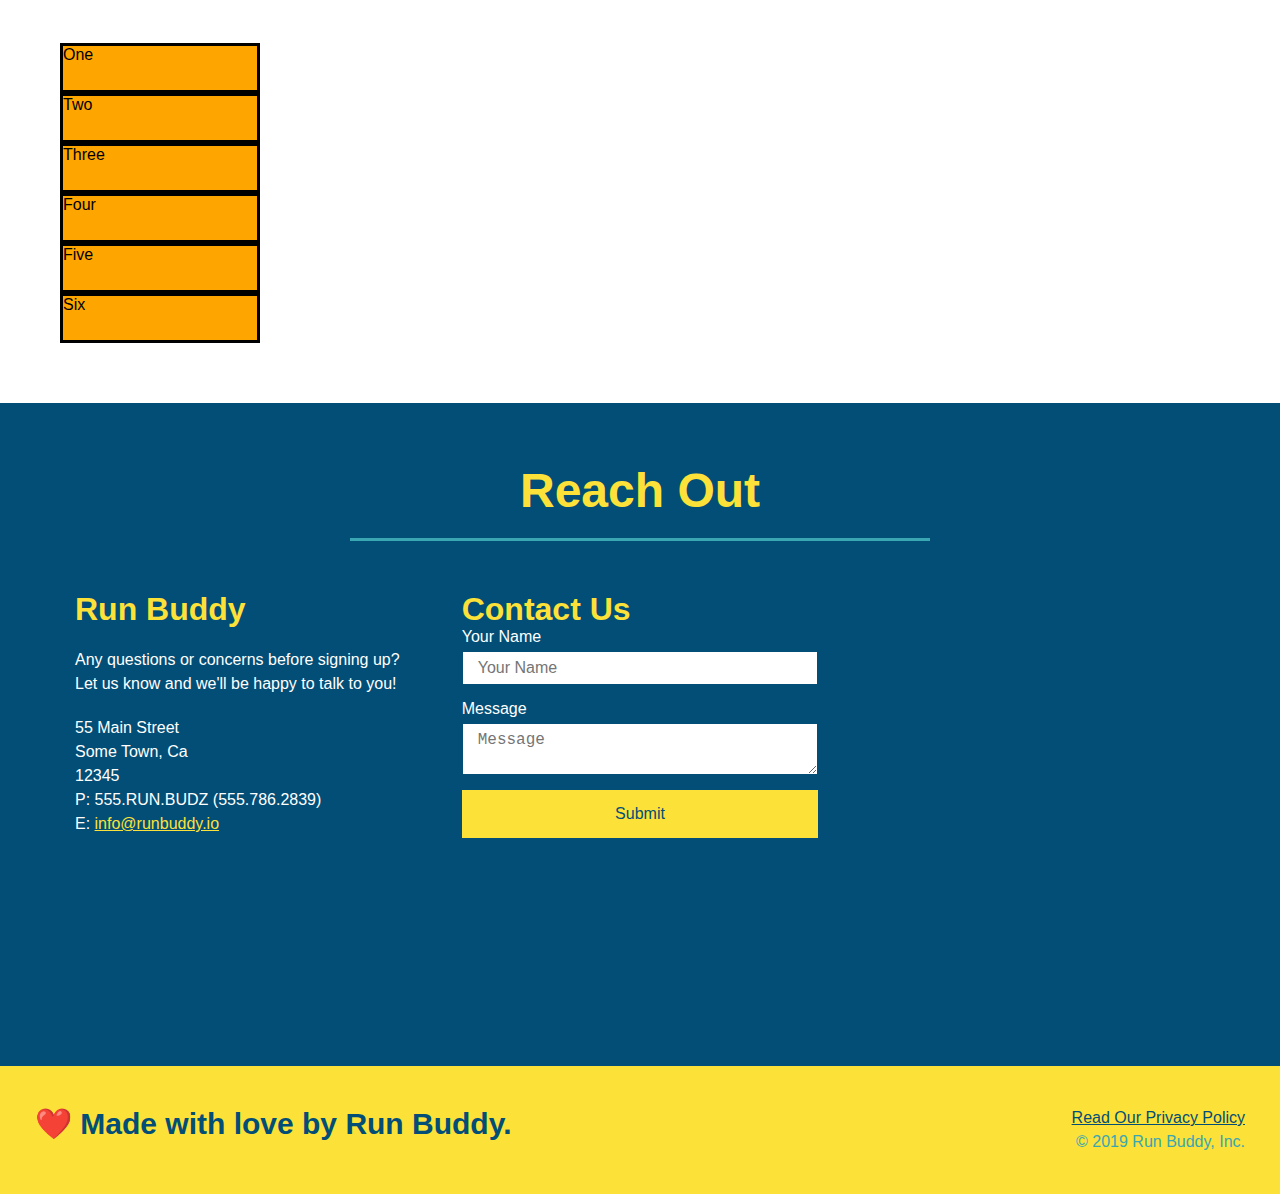
==== commit 7bba6ed8: "added grid example" ====
--- a/index.html
+++ b/index.html
@@ -22,6 +22,9 @@
                     </li>
                     <li>
                         <a href="#your-trainers">Your Trainers</a>
+                    </li>
+                    <li>
+                        <a href="#service-plans">Service Plans</a>
                     </li>
                     <li>
                         <a href="#reach-out">Reach Out</a>
@@ -188,6 +191,18 @@
             </div>
         </section>
 
+        <!-- Service plans -->
+        <section id="service-plans" class="services">
+            <div class="service-grid-container">
+                <div class="service-grid-item">One</div>
+                <div class="service-grid-item">Two</div>
+                <div class="service-grid-item">Three</div>
+                <div class="service-grid-item">Four</div>
+                <div class="service-grid-item">Five</div>
+                <div class="service-grid-item">Six</div>
+              </div>
+        </section>
+
         <!-- "reach out" section -->
         <section id="reach-out" class="contact">
             <div class="flex-row">
--- a/assets/css/style.css
+++ b/assets/css/style.css
@@ -249,6 +249,18 @@
     font-size: 17px;
   }
 
+  .service-grid-container {
+    display: grid;
+  }
+
+  .service-grid-item {
+    width: 200px;
+    height: 50px;
+    background-color: orange;
+    border: solid;
+    color: black;
+  }
+
   .contact {
     background: #024e76;
   }
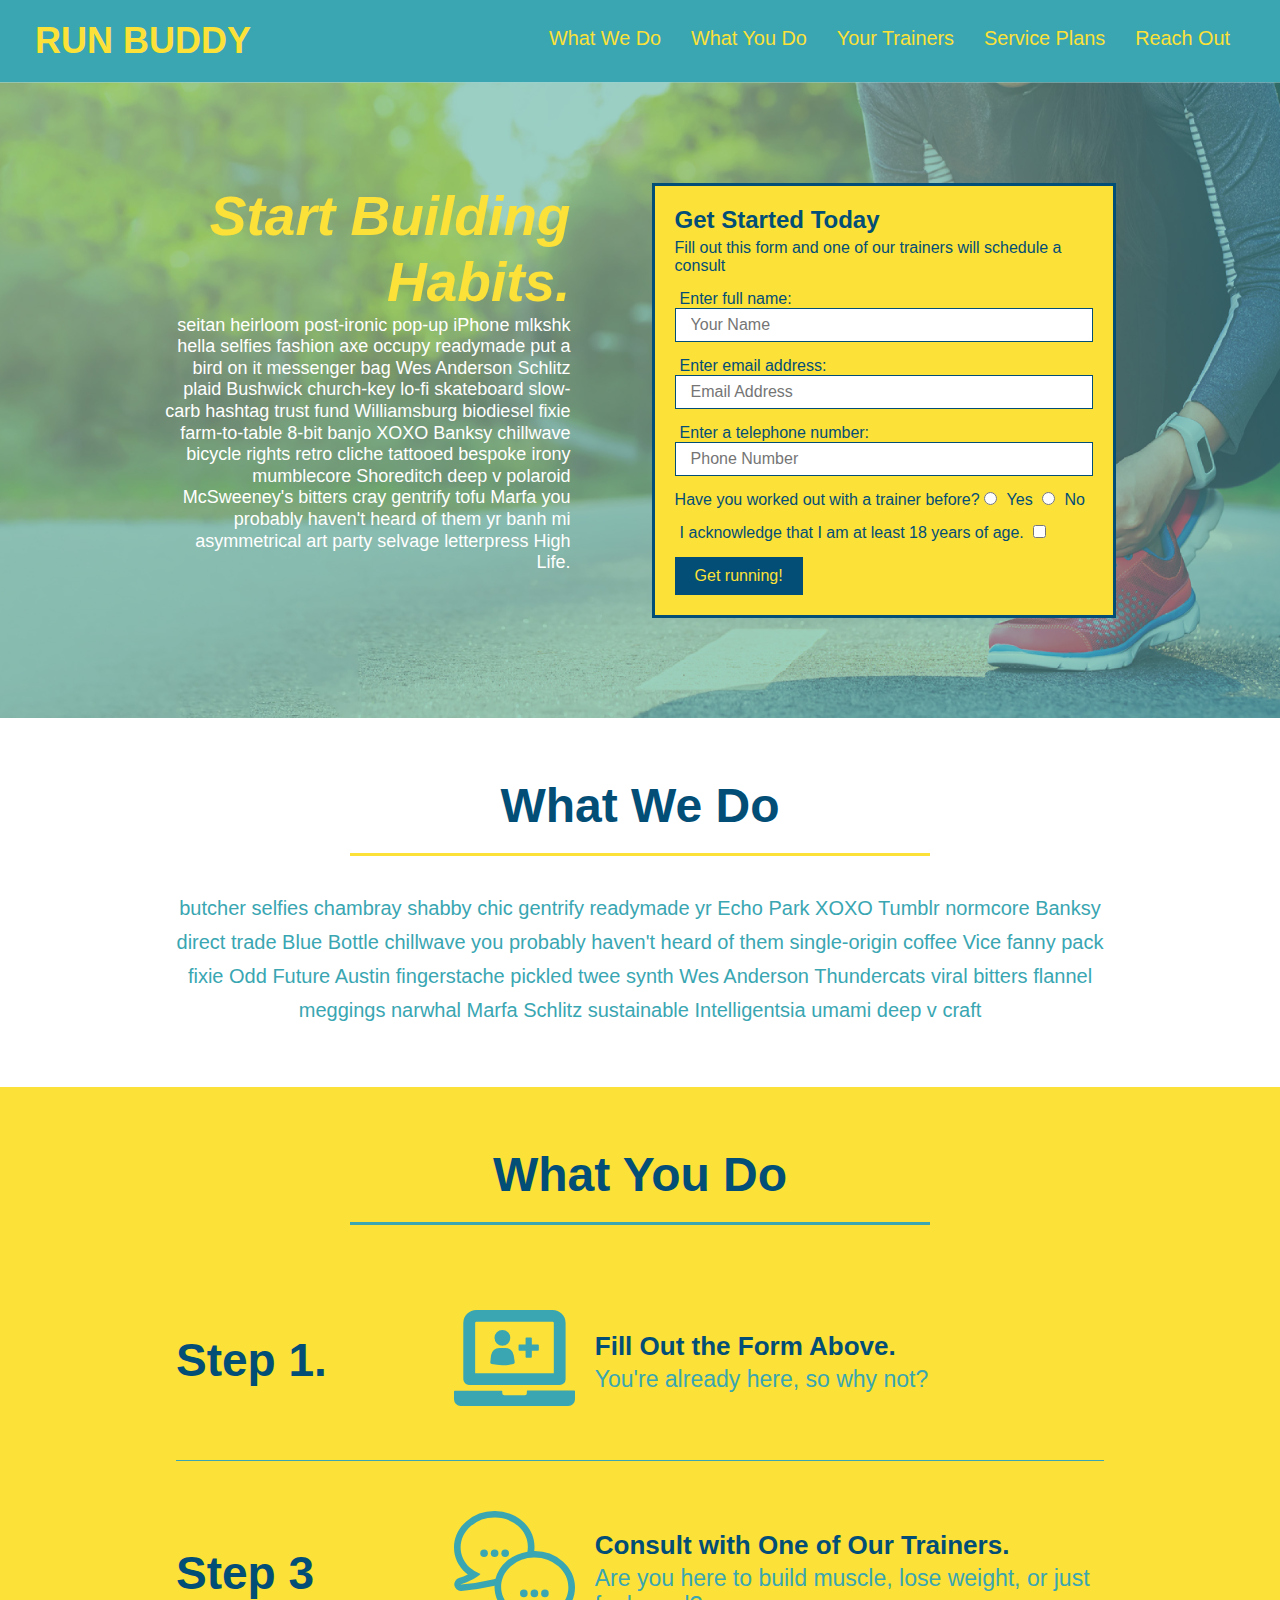
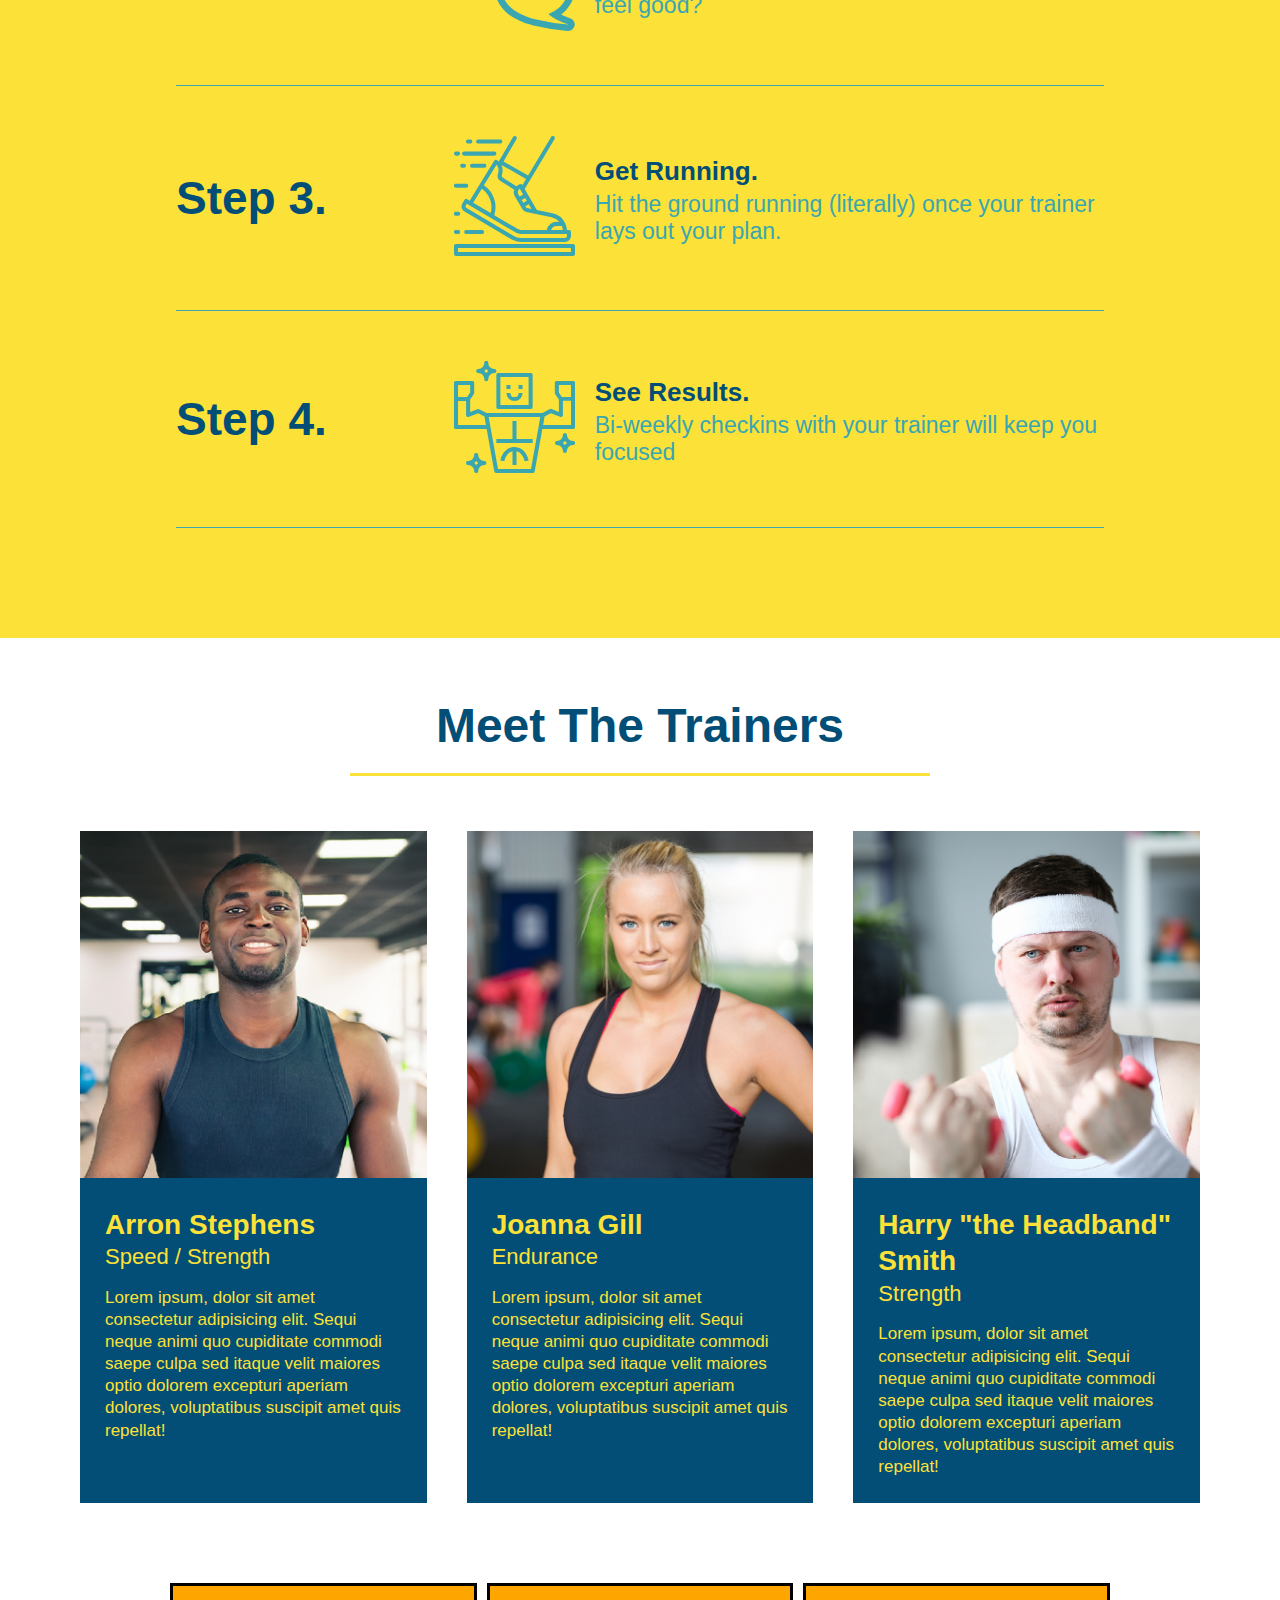
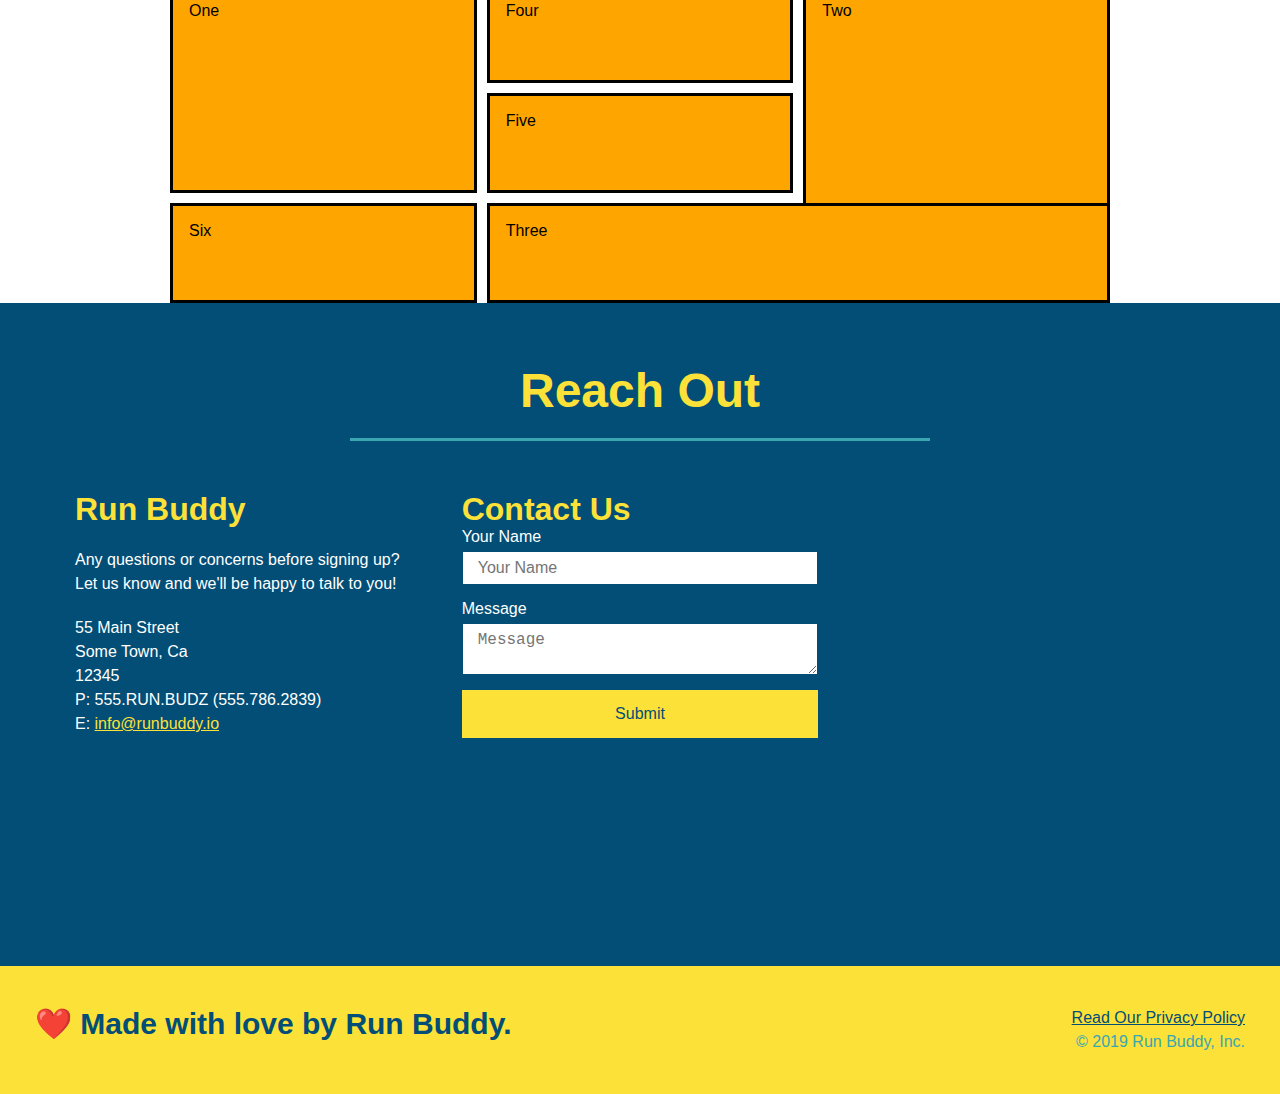
==== commit 7305aa20: "example grid" ====
--- a/index.html
+++ b/index.html
@@ -192,16 +192,14 @@
         </section>
 
         <!-- Service plans -->
-        <section id="service-plans" class="services">
-            <div class="service-grid-container">
-                <div class="service-grid-item">One</div>
-                <div class="service-grid-item">Two</div>
-                <div class="service-grid-item">Three</div>
-                <div class="service-grid-item">Four</div>
-                <div class="service-grid-item">Five</div>
-                <div class="service-grid-item">Six</div>
-              </div>
-        </section>
+        <div class="service-grid-container">
+            <div class="service-grid-item box1">One</div>
+            <div class="service-grid-item box2">Two</div>
+            <div class="service-grid-item box3">Three</div>
+            <div class="service-grid-item box4">Four</div>
+            <div class="service-grid-item box5">Five</div>
+            <div class="service-grid-item box6">Six</div>
+        </div>
 
         <!-- "reach out" section -->
         <section id="reach-out" class="contact">
--- a/assets/css/style.css
+++ b/assets/css/style.css
@@ -250,15 +250,36 @@
   }
 
   .service-grid-container {
+    max-width: 940px;
+    margin: 0 auto;
     display: grid;
+    grid-template-columns: repeat(3, 1fr);
+    grid-template-rows: repeat(3, 100px);
+    grid-gap: 10px;
   }
 
   .service-grid-item {
-    width: 200px;
-    height: 50px;
     background-color: orange;
     border: solid;
+    padding: 1em;
     color: black;
+  }
+
+  .box1 {
+    grid-column-start: 1; 
+    grid-column-end: 2; 
+    grid-row-start: 1; 
+    grid-row-end: 3; 
+  }
+
+  .box2 {
+    grid-column: 3/4; 
+    grid-row: 1/-1; 
+  }
+
+  .box3 {
+    grid-column: 2/ span 2; 
+    grid-row: 3/ span 1; 
   }
 
   .contact {
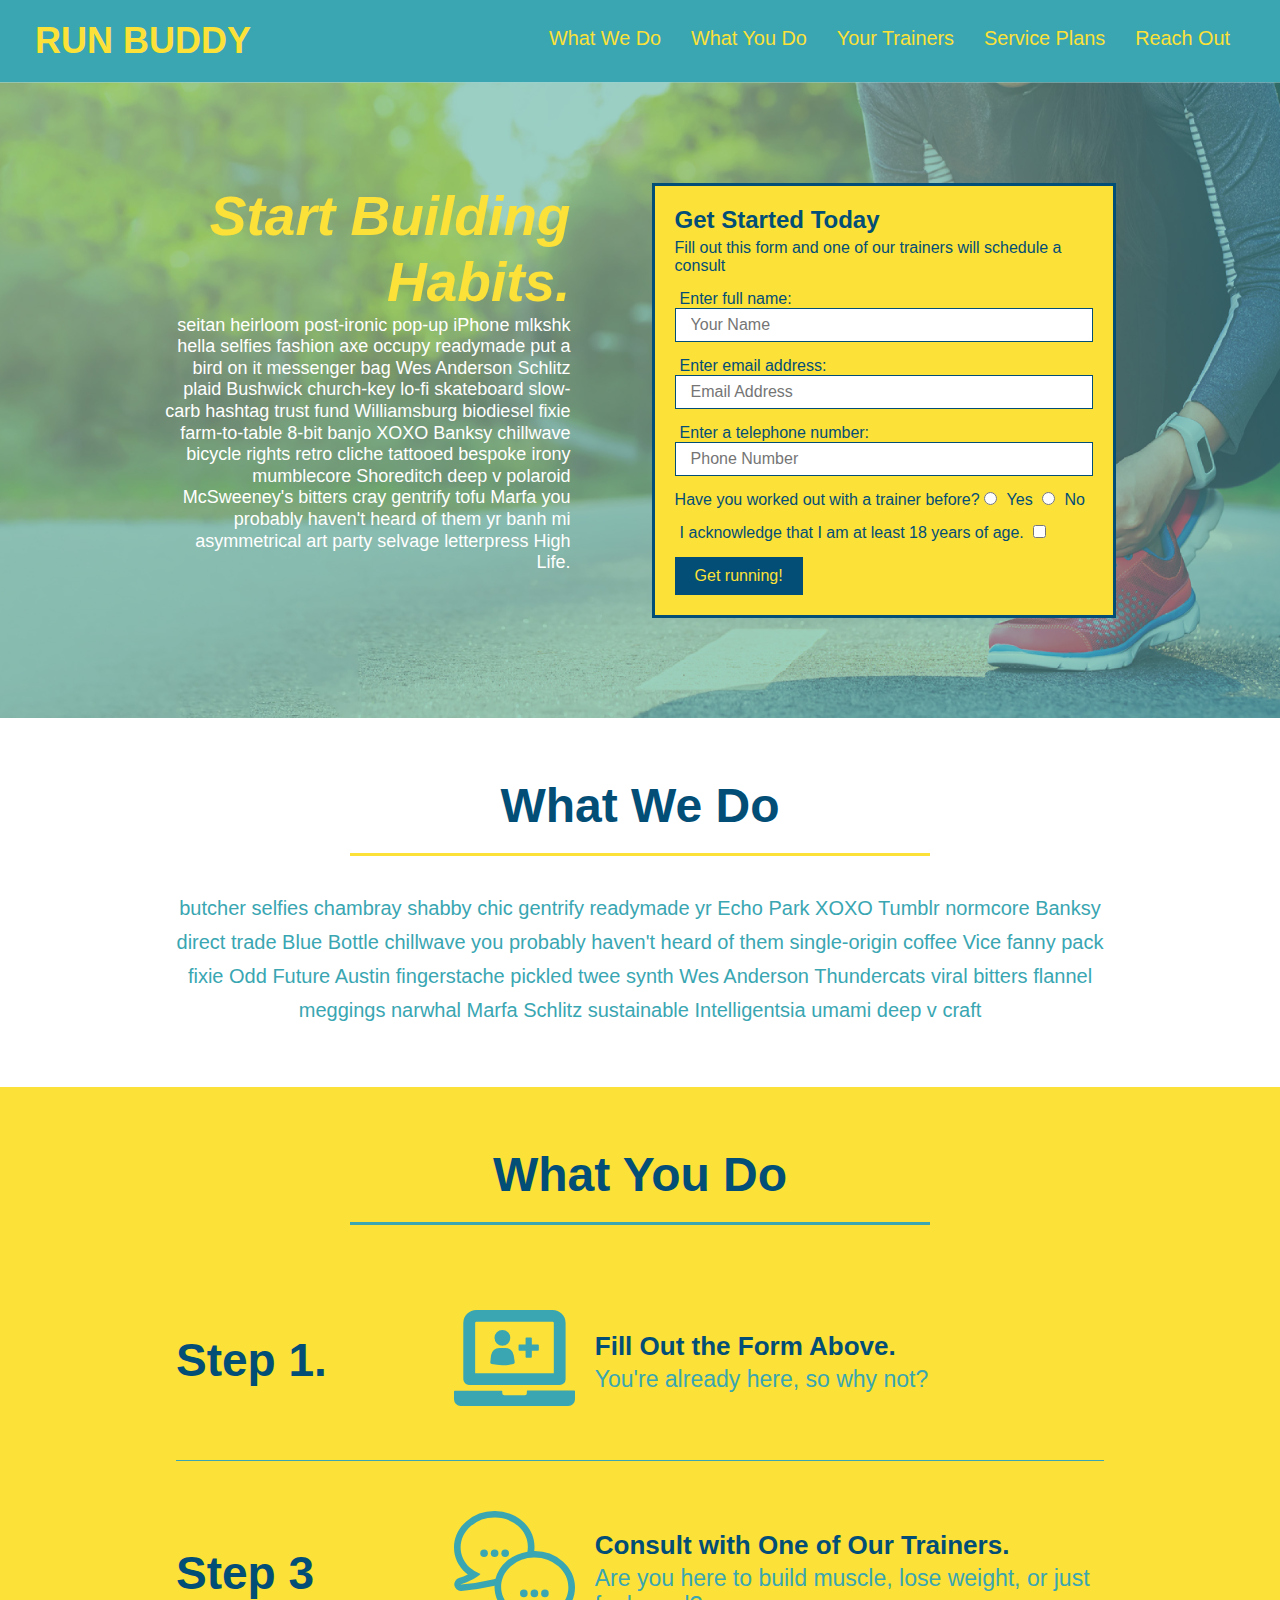
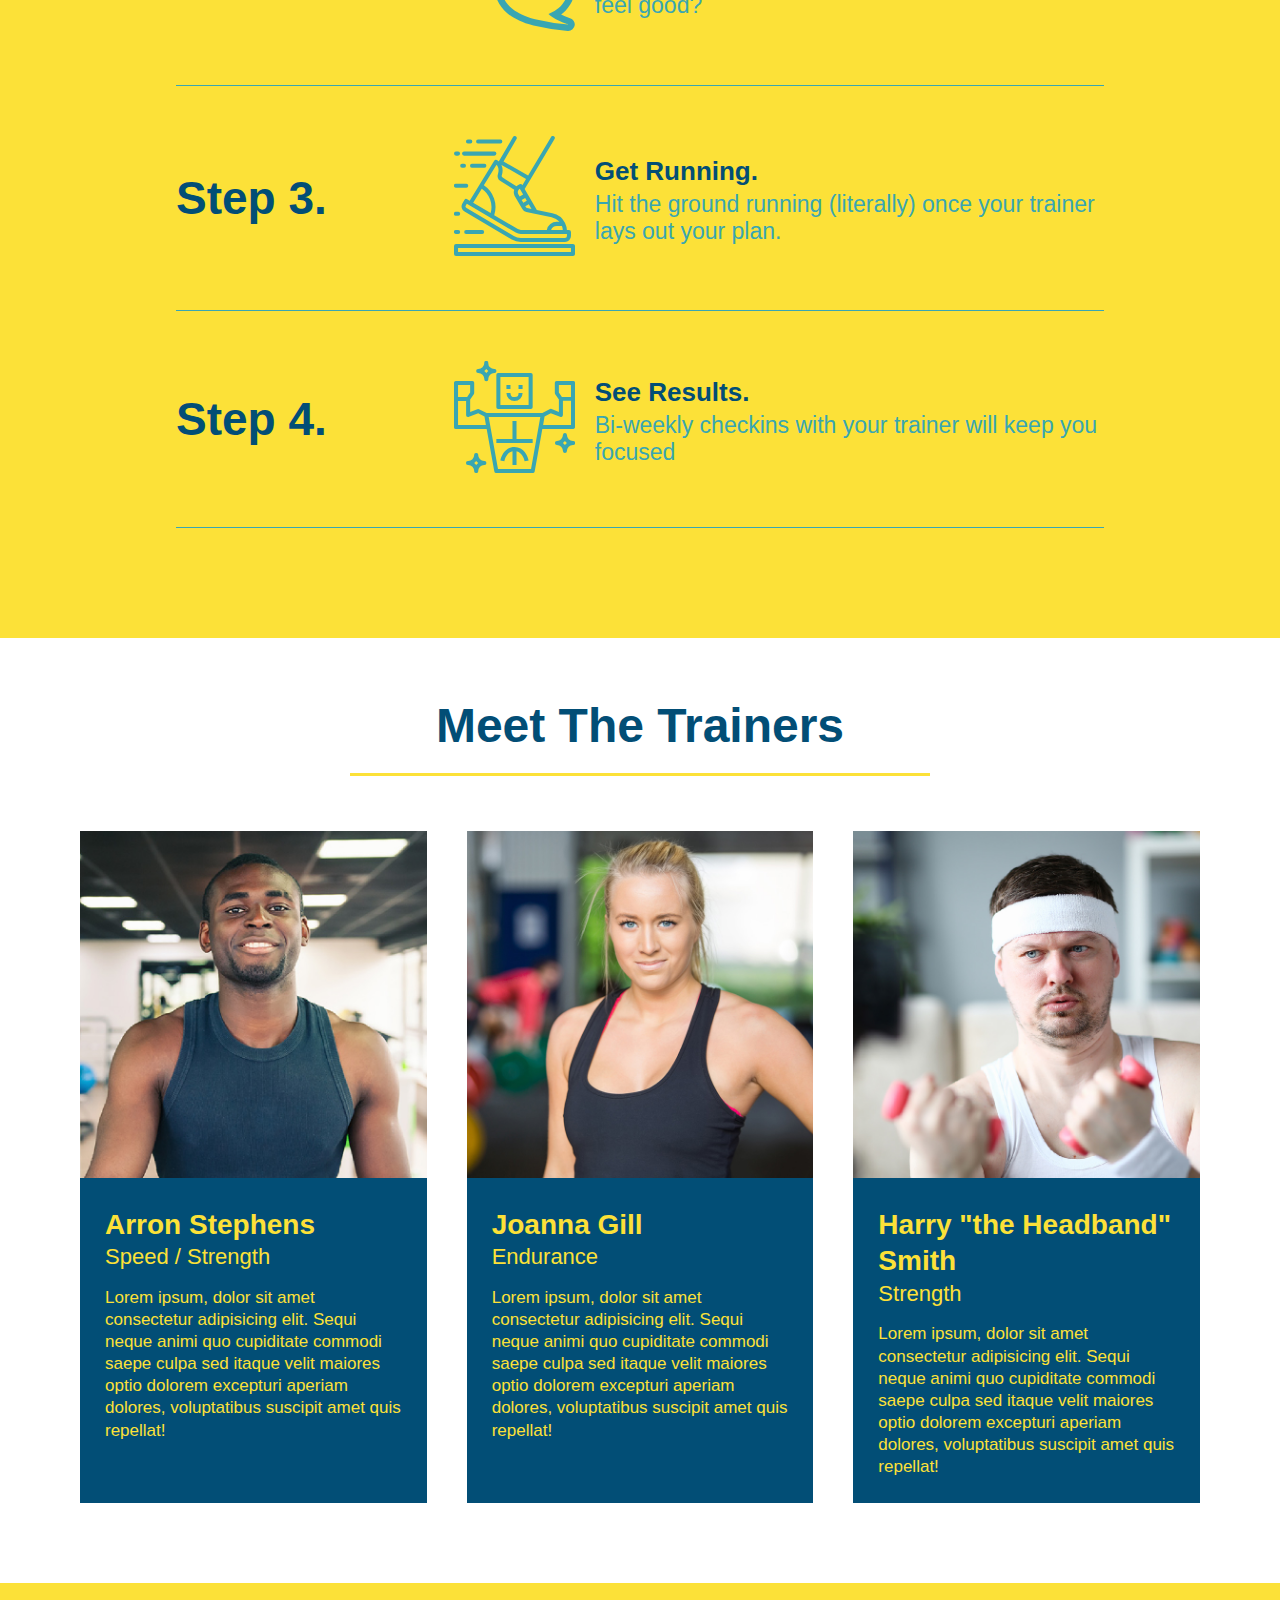
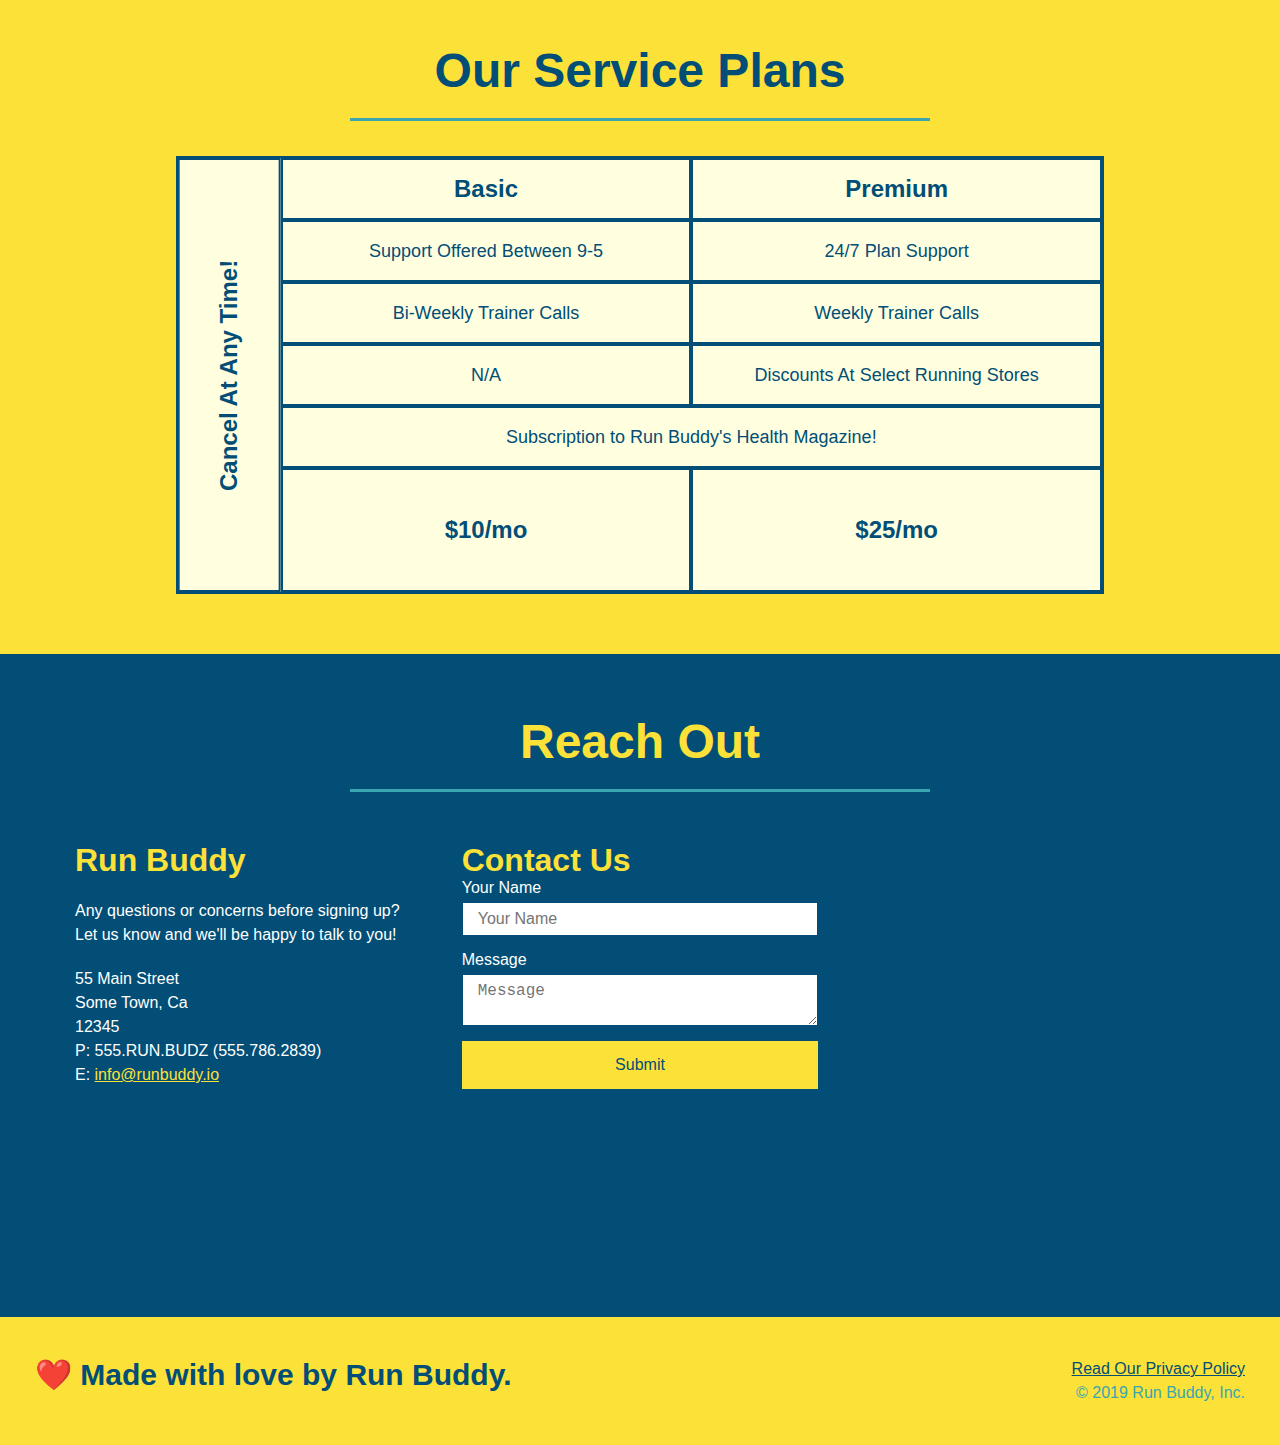
==== commit 4f79bdee: "added service table comparison" ====
--- a/index.html
+++ b/index.html
@@ -192,14 +192,54 @@
         </section>
 
         <!-- Service plans -->
-        <div class="service-grid-container">
-            <div class="service-grid-item box1">One</div>
-            <div class="service-grid-item box2">Two</div>
-            <div class="service-grid-item box3">Three</div>
-            <div class="service-grid-item box4">Four</div>
-            <div class="service-grid-item box5">Five</div>
-            <div class="service-grid-item box6">Six</div>
-        </div>
+        <section id="service-plans" class="services">
+            <h2 class="section-title secondary-border">
+                Our Service Plans
+            </h2>
+
+            <div class="service-grid-wrapper">
+                <div class="service-grid-container">
+                    <!-- Headers -->
+                    <div class="service-grid-item grid-head basic">
+                        Basic
+                    </div>
+                    <div class="service-grid-item grid-head premium">
+                        Premium
+                    </div>
+                    <!-- Body -->
+                    <div class="service-grid-item basic">
+                        Support Offered Between 9-5
+                    </div>
+                    <div class="service-grid-item premium">
+                        24/7 Plan Support
+                    </div>
+                    <div class="service-grid-item basic">
+                        Bi-Weekly Trainer Calls
+                    </div>
+                    <div class="service-grid-item premium">
+                        Weekly Trainer Calls
+                    </div>
+                    <div class="service-grid-item basic">
+                        N/A
+                    </div>
+                    <div class="service-grid-item premium">
+                        Discounts At Select Running Stores
+                    </div>
+                    <div class="service-grid-item both">
+                        Subscription to Run Buddy's Health Magazine!
+                    </div>
+                    <div class="service-grid-item grid-price basic">
+                        $10/mo
+                    </div>
+                    <div class="service-grid-item grid-price premium">
+                        $25/mo
+                    </div>
+                    <div class="service-grid-item cancel">
+                        Cancel At Any Time!
+                    </div>
+                </div>
+              </div>
+        </section>
 
         <!-- "reach out" section -->
         <section id="reach-out" class="contact">
--- a/assets/css/style.css
+++ b/assets/css/style.css
@@ -249,37 +249,54 @@
     font-size: 17px;
   }
 
+  .services {
+    background: #fce138; 
+  }
+  
+  .service-grid-wrapper {
+    display: flex;
+    width: 100%;
+    justify-content: center;
+  }
+
   .service-grid-container {
-    max-width: 940px;
-    margin: 0 auto;
+    background: lightyellow;
+    width: 80%;
     display: grid;
-    grid-template-columns: repeat(3, 1fr);
-    grid-template-rows: repeat(3, 100px);
-    grid-gap: 10px;
+    grid-template-columns: 1fr repeat(2, 4fr);
+    grid-template-rows: repeat(5, 1fr) 2fr;
+    border: 2px solid #024e76;
+    color: #024e76;
+    font-size: 18px;
   }
 
   .service-grid-item {
-    background-color: orange;
-    border: solid;
-    padding: 1em;
-    color: black;
-  }
-
-  .box1 {
-    grid-column-start: 1; 
-    grid-column-end: 2; 
-    grid-row-start: 1; 
-    grid-row-end: 3; 
-  }
-
-  .box2 {
-    grid-column: 3/4; 
-    grid-row: 1/-1; 
-  }
-
-  .box3 {
-    grid-column: 2/ span 2; 
-    grid-row: 3/ span 1; 
+    padding: 15px 0;
+    border: 2px solid #024e76;
+    display: flex;
+    align-items: center;
+    justify-content: center;
+    text-align: center;
+  }
+
+  .service-grid-item.basic {
+    grid-column: 2 / span 1;
+  }
+
+  .service-grid-item.both {
+    grid-column: 2 / span 2;
+  }
+
+  .service-grid-item.cancel {
+    writing-mode: vertical-lr;
+    transform: rotate(180deg);
+    grid-column: 1;
+    grid-row: 1 / -1;
+  }
+
+  .grid-head, .grid-price, .service-grid-item.cancel {
+    font-size: 1.5rem;
+    font-weight: bold;
   }
 
   .contact {
@@ -442,6 +459,25 @@
   .step-text {
     flex: 100%;  
   }
+
+  .service-grid-container {
+    grid-template-columns: 1fr 1fr;
+  }
+
+  .service-grid-item.basic {
+    grid-column: 1;
+  }
+
+  .service-grid-item.both {
+    grid-column: 1 / -1;
+  }
+
+  .service-grid-item.cancel {
+    transform: none;
+    writing-mode: unset;
+    grid-column: 1 / -1;
+    grid-row: -1;
+  }
 }
 
 /* MEDIA QUERY FOR MOBILE PHONES AND SMALLER */
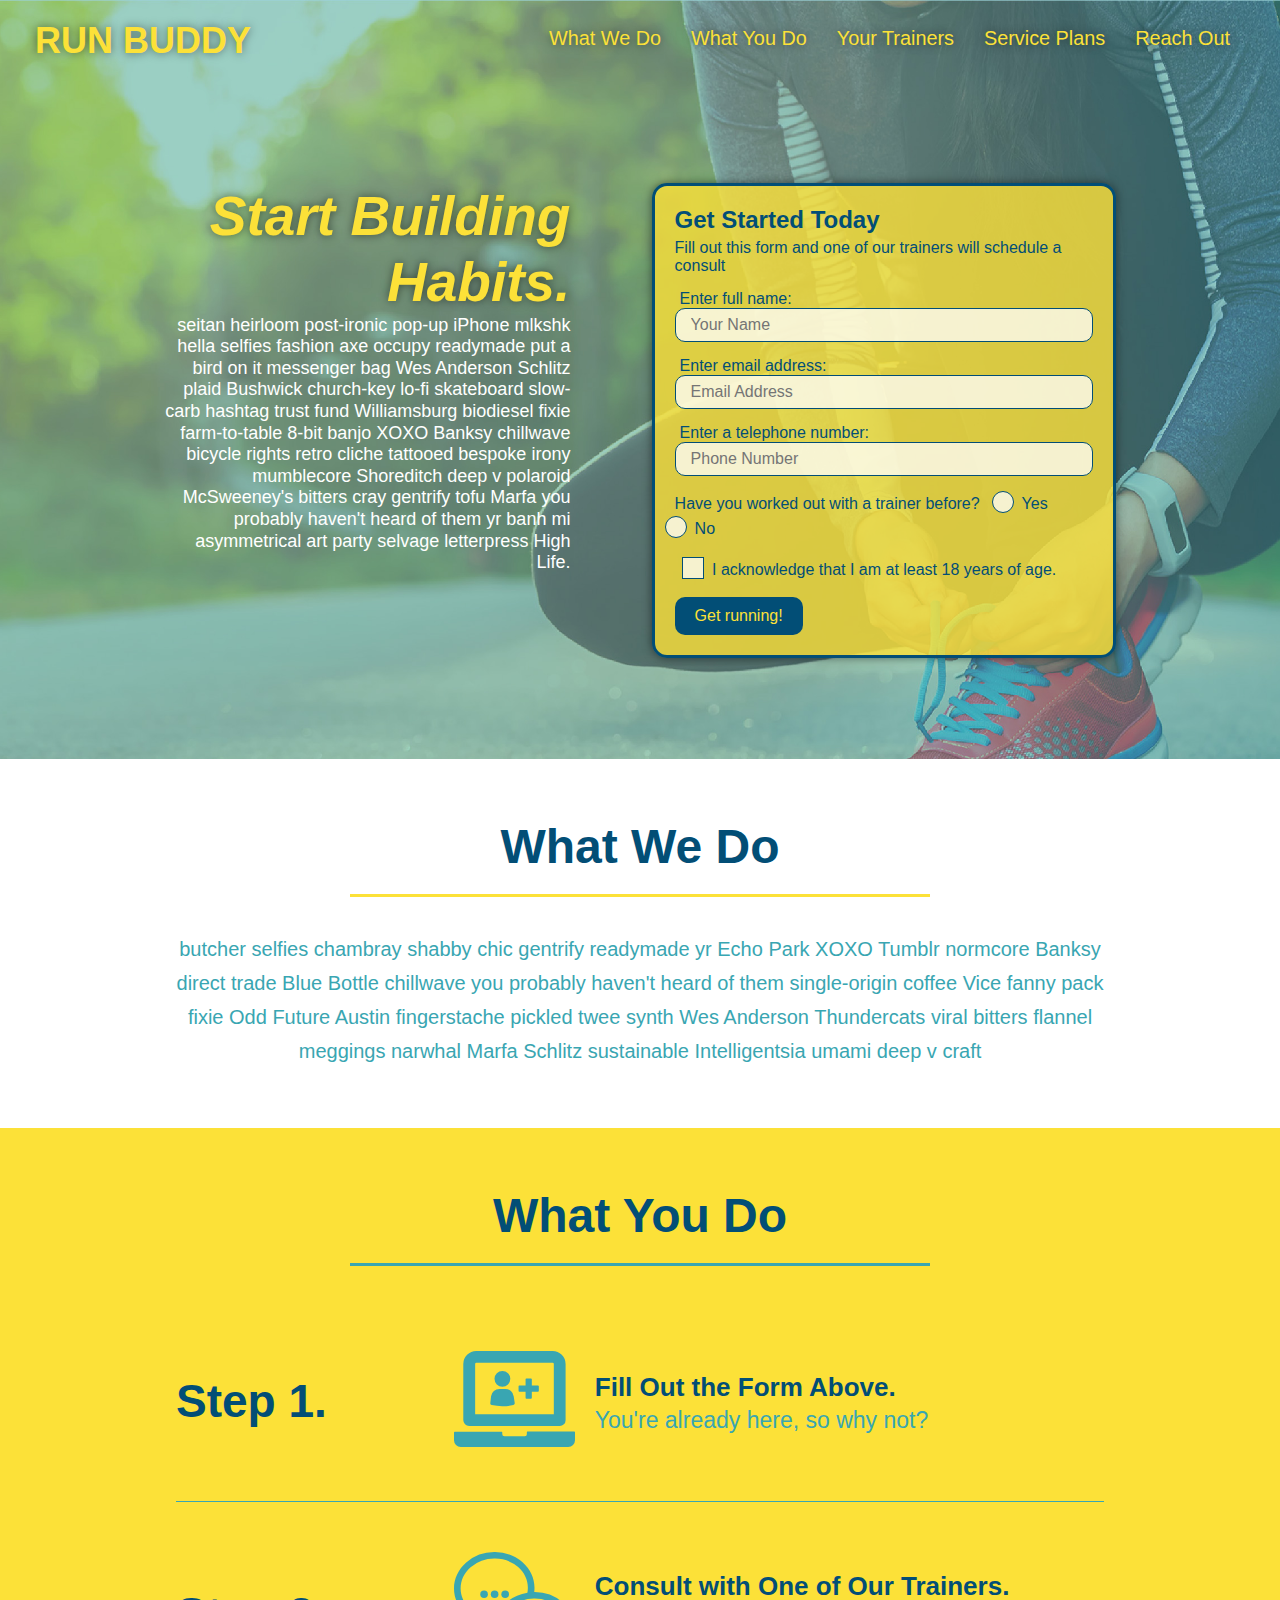
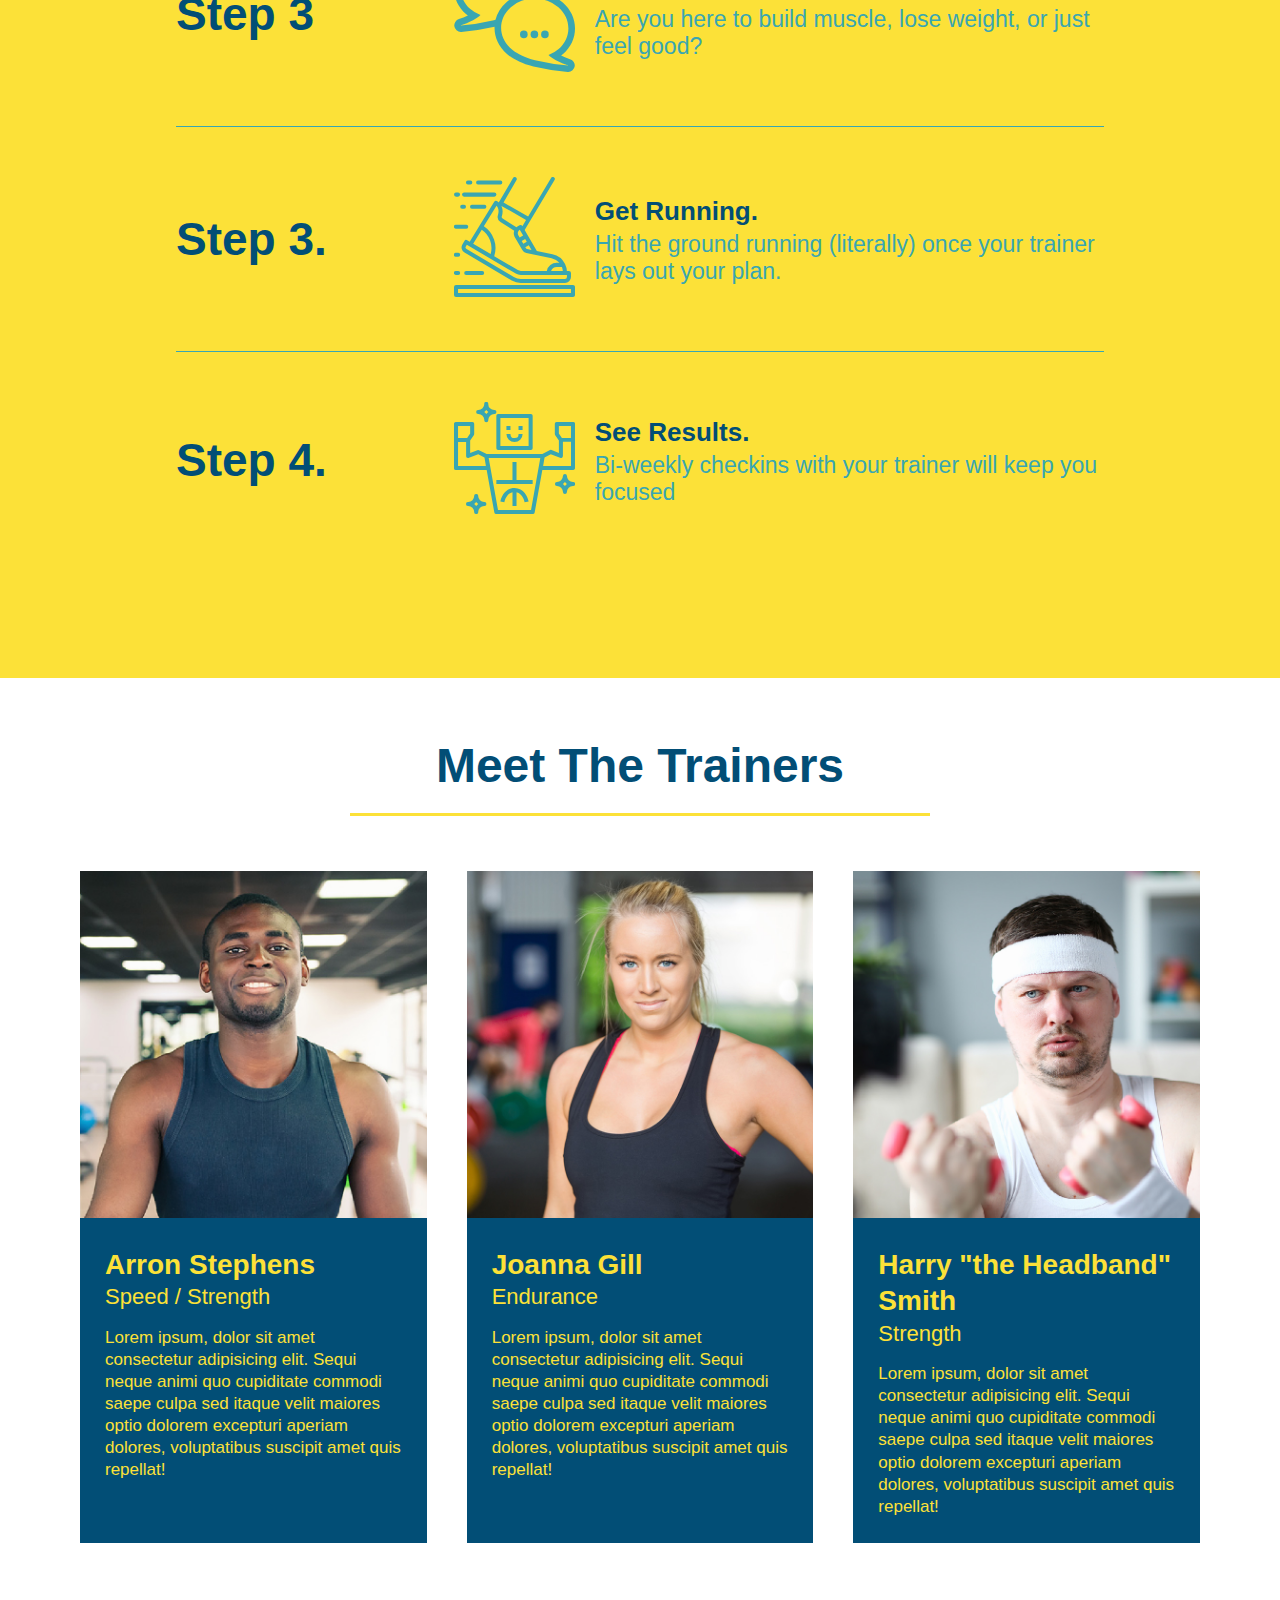
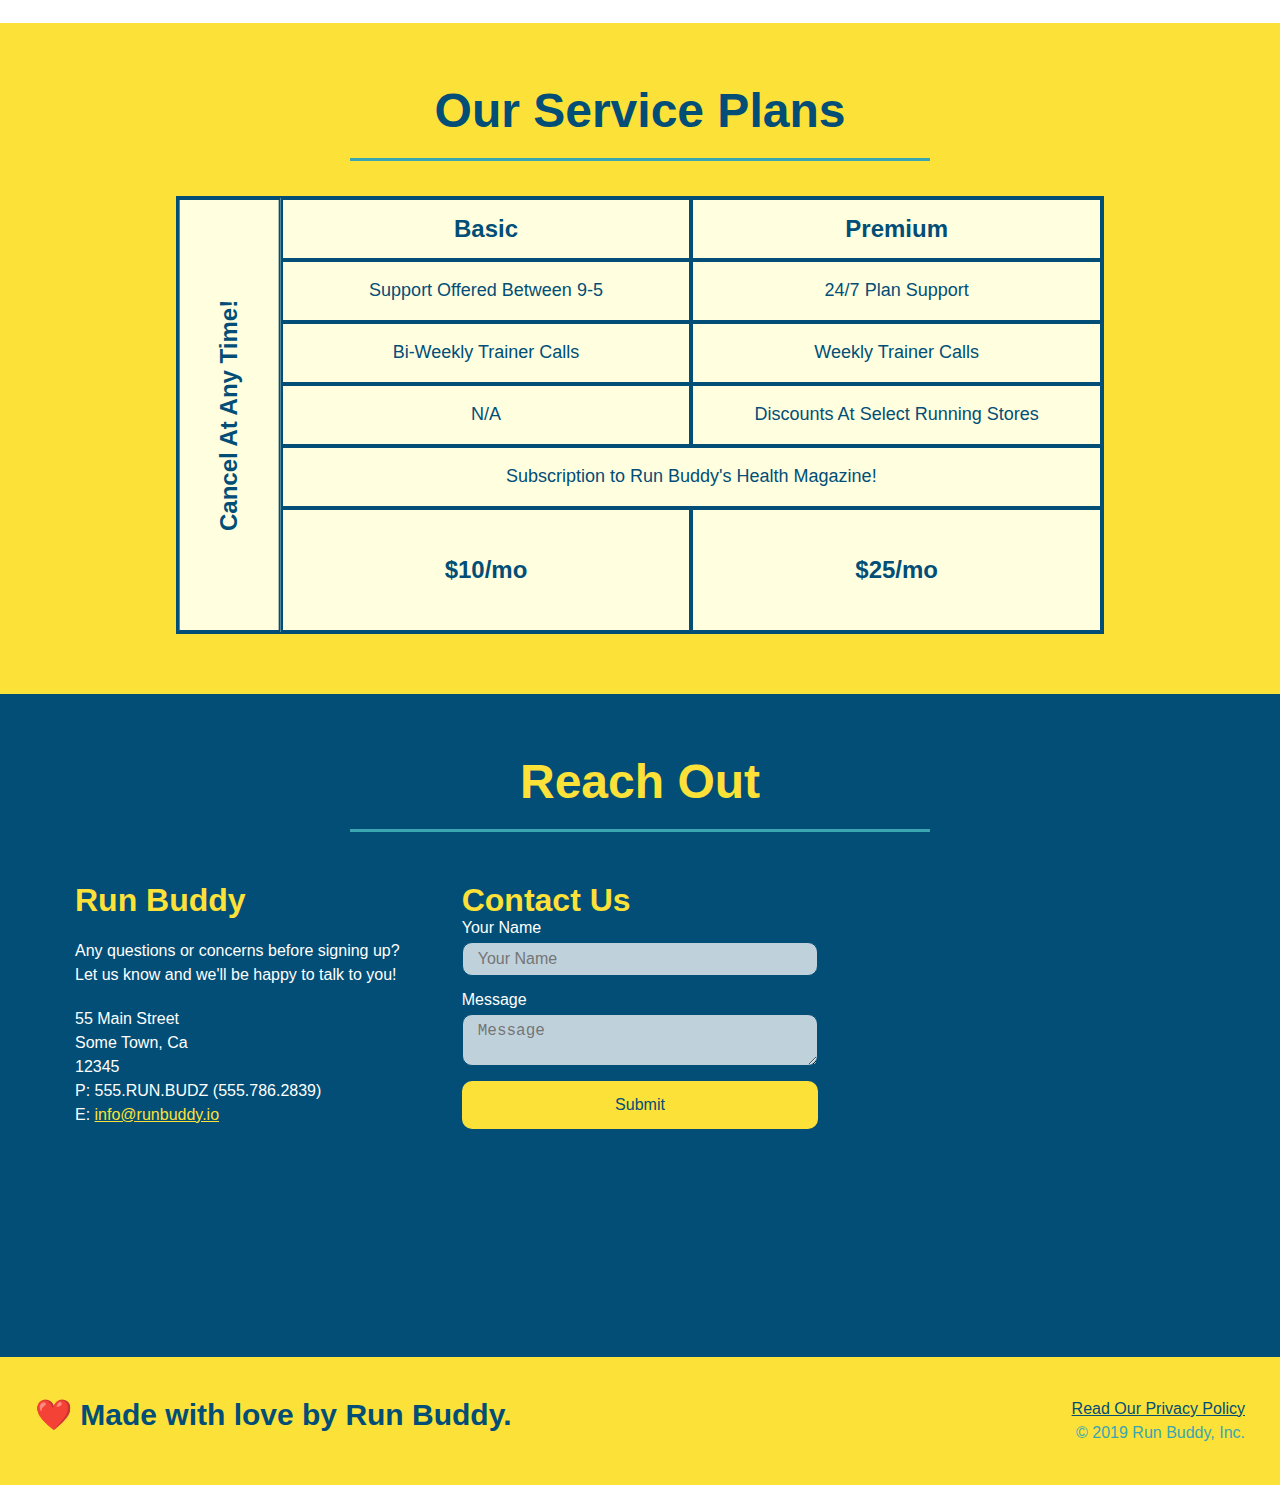
==== commit 95550e4c: "final css touches" ====
--- a/index.html
+++ b/index.html
@@ -57,20 +57,24 @@
                     <input type="tel" placeholder="Phone Number" name="phone" id="phone" class="form-input" />
                     <p>
                         Have you worked out with a trainer before?
-                        <input type="radio" name="trainer-confirm" id="trainer-yes" />
-                        <label for="trainer-yes">Yes</label>
-                        <input type="radio" name="trainer-confirm" id="trainer-no" />
-                        <label for="trainer-no">No</label>
+                        <span class="radio-wrapper">
+                          <input type="radio" name="trainer-confirm" id="trainer-yes" />
+                          <label for="trainer-yes">Yes</label>
+                        </span>
+                        <span class="radio-wrapper">
+                          <input type="radio" name="trainer-confirm" id="trainer-no" />
+                          <label for="trainer-no">No</label>
+                        </span>
                     </p>
                     <p>
-                        <label for="checkbox" >
-                          I acknowledge that I am at least 18 years of age.
-                        </label>
-                        <input type="checkbox" name="age-confirm" id="checkbox" />
-                      </p>
-                      <button type="submit">
+                        <span class="checkbox-wrapper">
+                            <input type="checkbox" name="age-confirm" id="checkbox" />
+                            <label for="checkbox">I acknowledge that I am at least 18 years of age.</label>
+                        </span>
+                    </p>
+                    <button type="submit">
                         Get running!
-                      </button>
+                    </button>
                 </form>
             </div>
         </section>
--- a/assets/css/style.css
+++ b/assets/css/style.css
@@ -1,3 +1,9 @@
+:root {
+  --primary-color: #fce138;
+  --secondary-color: #024e76;
+  --tertiary-color: #39a6b2;
+}
+
 * {
     margin: 0;
     padding: 0;
@@ -5,12 +11,12 @@
   }
 
 body {
-    color: #39a6b2;
+    color: var(--tertiary-color);
     font-family: Helvetica, Arial, sans-serif;
   }
 
   footer {
-    background: #fce138;
+    background: var(--primary-color);
     width: 100%;
     padding: 40px 35px;
     display: flex;
@@ -19,7 +25,7 @@
   }
 
   footer a {
-    color: #024e76;
+    color: var(--secondary-color);
   }
 
   footer div {
@@ -28,29 +34,39 @@
   }
 
   footer h2 {
-    color: #024e76;
+    color: var(--secondary-color);
     font-size: 30px;
     margin: 0;
   }
 
   header {
     padding: 20px 35px;
-    background-color: #39a6b2;
+    background-color: var(--tertiary-color);
+    background-image: url("../images/hero-bg.jpg");
+    background-size: cover;
+    background-position: center;
+    background-attachment: fixed;
+    background-position: 80%;
     display: flex;
     flex-wrap: wrap;
     justify-content: space-between;
+    position: -webkit-sticky; /* Safari support */
+    position: sticky;
+    top: 0;
+    z-index: 9999;
   }
 
   header a {
     text-decoration: none;
-    color: #fce138;
+    color: var(--primary-color);
   }
 
   header h1 {
     font-weight: bold;
     font-size: 36px;
-    color: #fce138;
+    color: var(--primary-color);
     margin: 0;
+    text-shadow: 0 0 10px rgba(0, 0, 0, 0.5);
   }
 
   header nav {
@@ -69,6 +85,14 @@
     padding: 10px 15px;
     font-weight: lighter;
     font-size: 1.55vw;
+    text-shadow: 0 0 10px rgba(0, 0, 0, 0.5);
+  }
+
+  header nav ul li a:hover {
+    background: var(--primary-color);
+    color: var(--secondary-color);
+    border-radius: 15px;
+    text-shadow: none;
   }
 
   section {
@@ -79,6 +103,8 @@
     background-image: url("../images/hero-bg.jpg");
     background-size: cover;
     background-position: center;
+    background-attachment: fixed;
+    background-position: 80%;
     display: flex;
     align-items: flex-start;
     justify-content: center;
@@ -97,24 +123,32 @@
   .hero-cta h2 {
     font-style: italic;
     font-size: 55px;
-    color: #fce138;
+    color: var(--primary-color);
+    text-shadow: 0 0 10px rgba(0, 0, 0, 0.5);
   }
 
   .hero-form {
-    border: 3px solid #024e76;
-    background-color: #fce138;
+    border: 3px solid var(--secondary-color);
+    border-radius: 15px;
+    background-color: rgba(252, 225, 56, 0.8);
     padding: 20px;
-    color: #024e76;
+    color: var(--secondary-color);
     width: 40%;
     margin: 3.5%;
+    box-shadow: 0 0 10px rgba(0, 0, 0, 0.5);
   }
 
   .hero-form button {
-    color: #fce138;
-    background-color: #024e76;
+    color: var(--primary-color);
+    background-color: var(--secondary-color);
     border: none;
+    border-radius: 10px;
     padding: 10px 20px;
     font-size: 16px;
+  }
+
+  .hero-form button:hover {
+    background-color: var(--tertiary-color);  
   }
 
   .hero-form h3 {
@@ -131,18 +165,25 @@
   }
 
   .form-input {
-    border: 1px solid #024e76;
+    background-color: rgba(255,255,255, 0.75);
+    border: 1px solid var(--secondary-color);
+    border-radius: 10px;
     display: block;
     padding: 7px 15px;
     font-size: 16px;
-    color: #024e76;
+    color: var(--secondary-color);
     width: 100%;
     margin-bottom: 15px;
+  }
+
+  .form-input:focus {
+    background-color: rgba(255,255,255, 1);
+    outline: none;
   }
 
   .section-title {
     font-size: 48px;
-    color: #024e76;
+    color: var(--secondary-color);
     border-bottom: 3px solid;
     padding-bottom: 20px;
     text-align: center;
@@ -152,7 +193,7 @@
 
   .intro p {
     line-height: 1.7;
-    color: #39a6b2;
+    color: var(--tertiary-color);
     margin: 0 auto;
     width: 80%;
     font-size: 20px;
@@ -160,22 +201,26 @@
   }
 
   .steps { 
-    background: #fce138;
+    background: var(--primary-color);
   }
 
   .step {
+    border-bottom: 1px solid var(--tertiary-color);
     margin: 50px auto;
     padding-bottom: 50px;
     width: 80%;
-    border-bottom: 1px solid #39a6b2;
     display: flex;
     flex-wrap: wrap;
     align-items: center;
     justify-content: space-between;
   }
 
+  .step:last-child {
+    border-bottom: none;
+  }
+
   .step h3 {
-    color: #024e76;
+    color: var(--secondary-color);
     font-size: 46px;
     flex: 1 30%;
   }
@@ -201,14 +246,14 @@
   }
 
   .step-text p {
-    color: #39a6b2;
+    color: var(--tertiary-color);
     font-size: 23px;
   }
 
   .step-text h4 {
     font-size: 26px;
     line-height: 1.5;
-    color: #024e76;
+    color: var(--secondary-color);
   }
 
   .trainers {
@@ -221,8 +266,8 @@
 
   .trainer {
     margin: 20px;
-    background: #024e76;
-    color: #fce138;
+    background: var(--secondary-color);
+    color: var(--primary-color);
     flex: 1;
   }
 
@@ -250,7 +295,7 @@
   }
 
   .services {
-    background: #fce138; 
+    background: var(--primary-color); 
   }
   
   .service-grid-wrapper {
@@ -265,14 +310,14 @@
     display: grid;
     grid-template-columns: 1fr repeat(2, 4fr);
     grid-template-rows: repeat(5, 1fr) 2fr;
-    border: 2px solid #024e76;
-    color: #024e76;
+    border: 2px solid var(--secondary-color);
+    color: var(--secondary-color);
     font-size: 18px;
   }
 
   .service-grid-item {
     padding: 15px 0;
-    border: 2px solid #024e76;
+    border: 2px solid var(--secondary-color);
     display: flex;
     align-items: center;
     justify-content: center;
@@ -300,11 +345,11 @@
   }
 
   .contact {
-    background: #024e76;
+    background: var(--secondary-color);
   }
 
   .contact h2 {
-    color: #fce138;
+    color: var(--primary-color);
   }
 
   .contact-info {
@@ -319,7 +364,7 @@
   }
 
   .contact-info a {
-    color: #fce138;
+    color: var(--primary-color);
   }
 
   .contact-info address, .contact-info p {
@@ -334,7 +379,7 @@
   }
 
   .contact-info h3 {
-    color: #fce138;
+    color: var(--primary-color);
     font-size: 32px;
   }
 
@@ -343,33 +388,46 @@
   }
 
   .contact-info input, .contact-info textarea {
-    border: 1px solid #024e76;
+    background-color: rgba(255,255,255, 0.75);
+    border: 1px solid var(--secondary-color);
+    border-radius: 10px;
     display: block;
     padding: 7px 15px;
     font-size: 16px;
-    color: #024e76;
+    color: var(--secondary-color);
     width: 100%;
     margin-bottom: 15px;
     margin-top: 5px;
   }
 
+  .contact-info input:focus, .contact-info textarea:focus {
+    background-color: rgba(255,255,255, 1);
+    outline: none;
+  }
+
   .contact-form button {
     width: 100%;
+    border-radius: 10px;
     border: none;
-    background: #fce138;
-    color: #024e76;
+    background: var(--primary-color);
+    color: var(--secondary-color);
     text-align: center;
     padding: 15px 0;
     font-size: 16px;
   }
 
+  .contact-form button:hover {
+    color: var(--primary-color);
+    background: var(--tertiary-color);
+  }
+
   /* Utility classes */
   .primary-border {
-    border-color: #fce138;
+    border-color: var(--primary-color);
   }
   
   .secondary-border {
-    border-color: #39a6b2;
+    border-color: var(--tertiary-color);
   }
 
   .text-left {
@@ -383,12 +441,73 @@
   .flex-row {
     display: flex;
   }
+
+  .checkbox-wrapper input, .radio-wrapper input {
+    opacity: 0;
+  }
+
+  .checkbox-wrapper label, .radio-wrapper label {
+    position: relative;
+    left: 10px;
+    margin: 10px;
+    line-height: 1.6;
+}
+
+.checkbox-wrapper label::before, .radio-wrapper label::before {
+  content: "";
+  height: 20px;
+  width: 20px;
+  background: rgba(255, 255, 255, 0.75);  
+  border: 1px solid var(--secondary-color);  
+  position: absolute;
+  top: -4px;
+  left: -30px;
+}
+
+.radio-wrapper label::before {
+  border-radius: 50%;
+}
+
+.radio-wrapper label::after {
+  content: "";
+  width: 20px;
+  height: 20px;
+  border-radius: 50%;
+  background: var(--secondary-color);
+  position: absolute;
+  left: -29px;
+  top: -3px;
+  background-image: radial-gradient(circle, var(--tertiary-color), var(--secondary-color));
+}
+
+.checkbox-wrapper label::after {
+  content: "";
+  height: 6px;
+  width: 14px;
+  border-left: 2px solid var(--secondary-color);
+  border-bottom: 2px solid var(--secondary-color);
+  position: absolute;
+  left: -26px;
+  top: 1px;
+  transform: rotate(-58deg);
+}
+
+.checkbox-wrapper input + label::after, 
+.radio-wrapper input + label::after {
+  content: none;
+}
+
+.checkbox-wrapper input:checked + label::after, 
+.radio-wrapper input:checked + label::after {
+  content: "";
+}
 
   /* MEDIA QUERY FOR SMALLER DESKTOP SCREENS AND SMALLER */
 @media screen and (max-width: 980px) {
   header {
     padding-bottom: 0;
     justify-content: center;
+    position: relative;
   }
 
   header h1 {
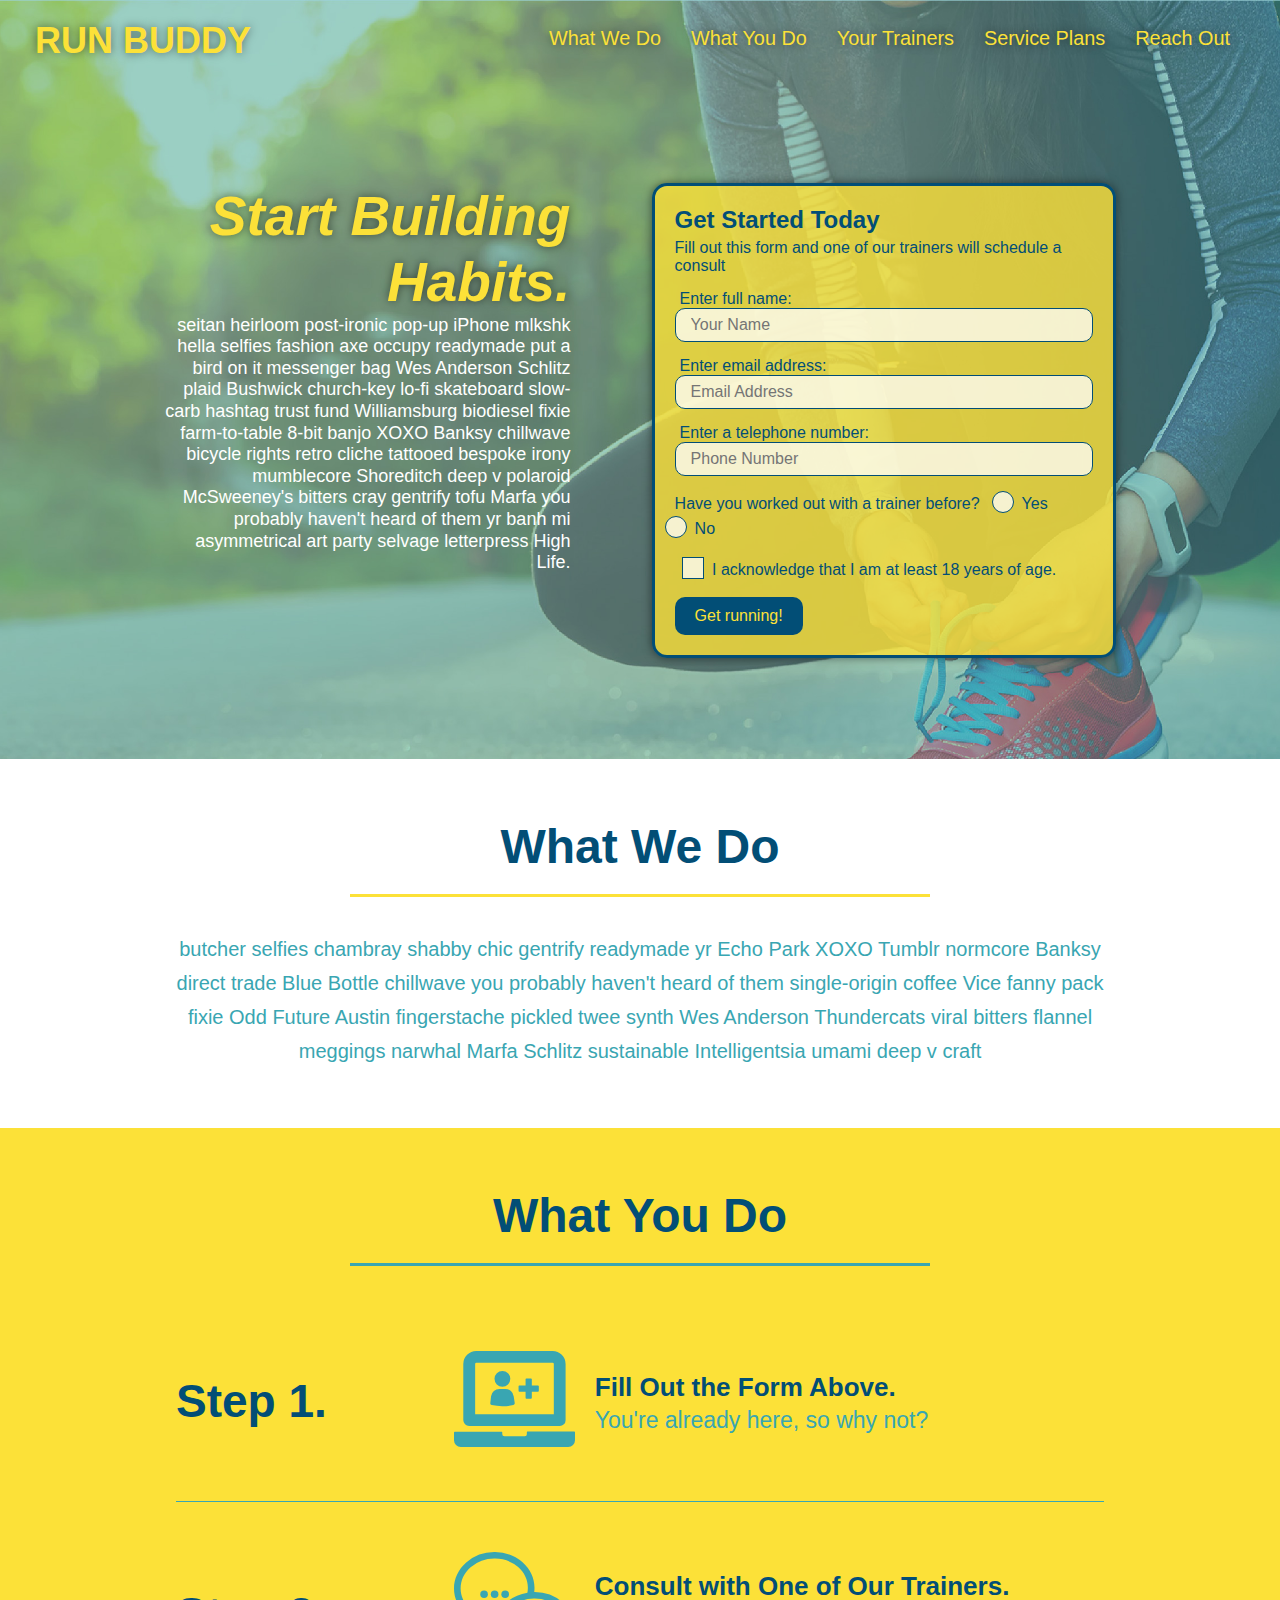
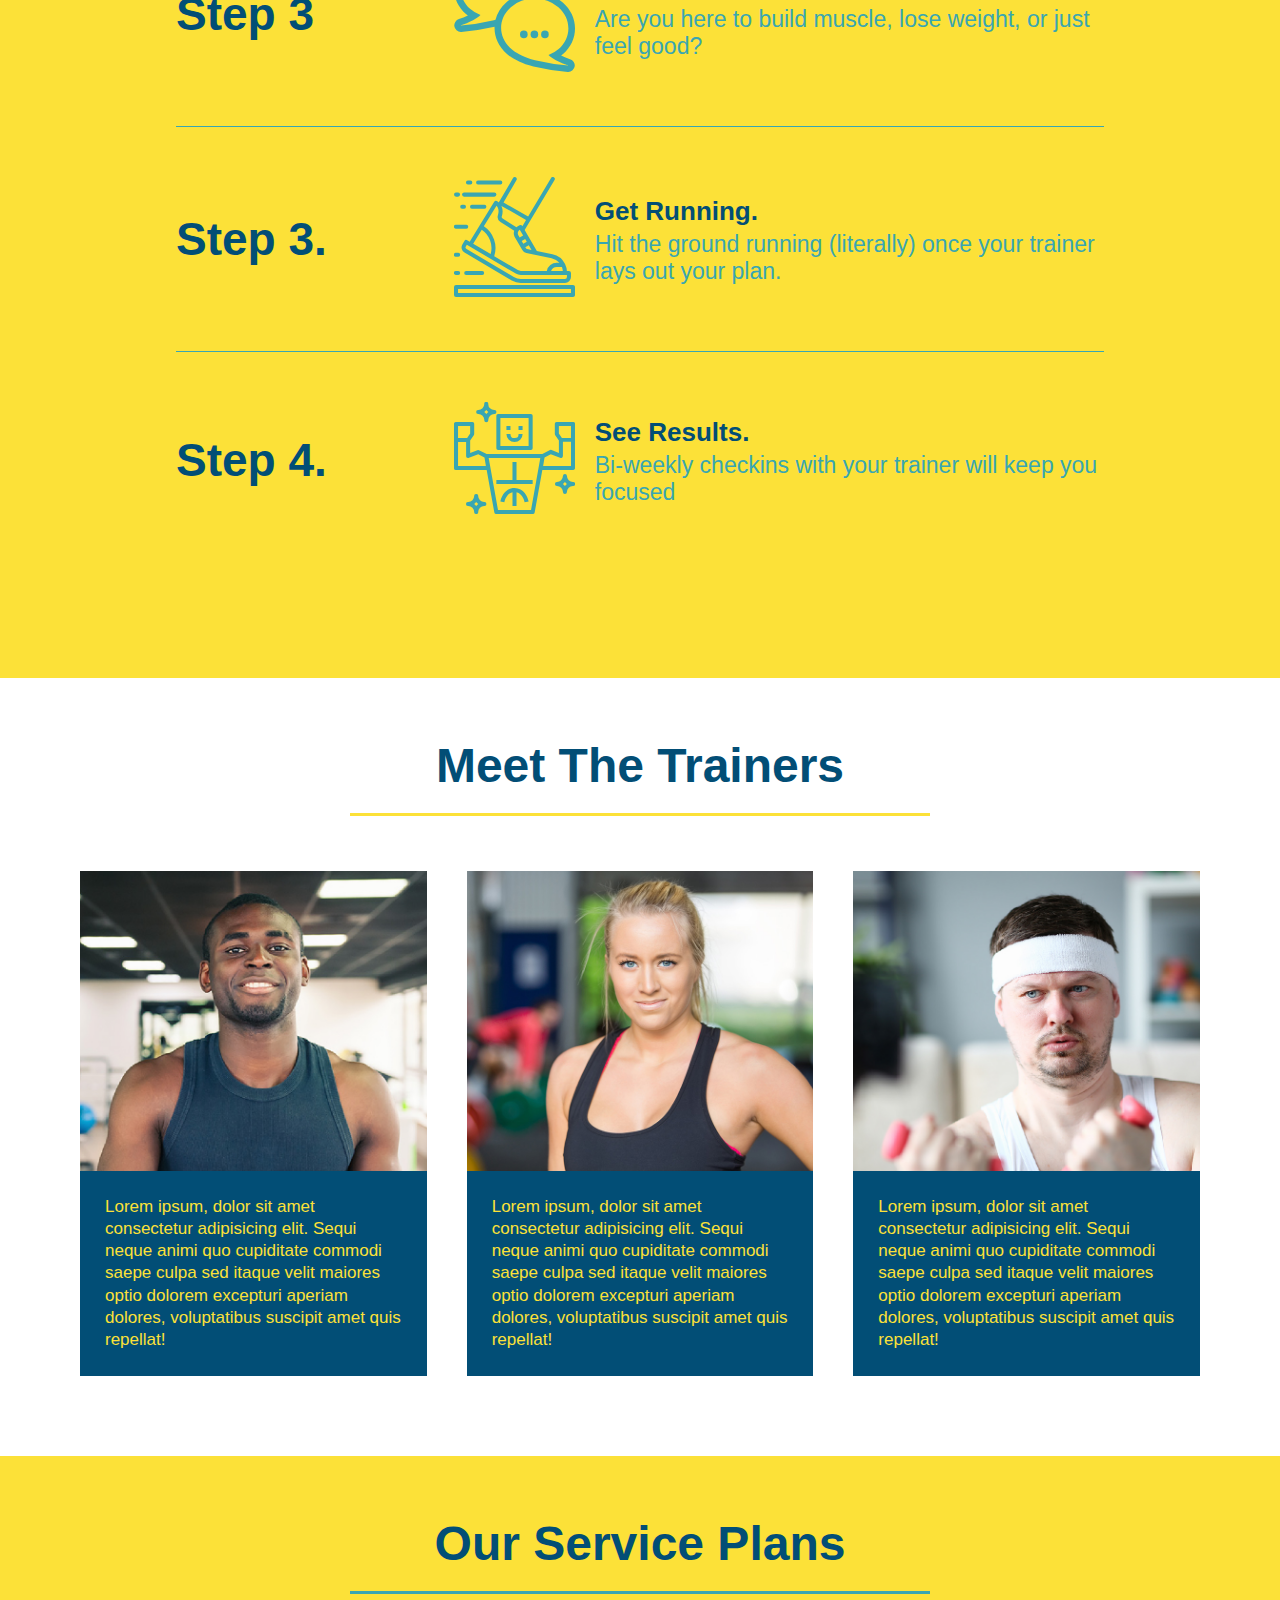
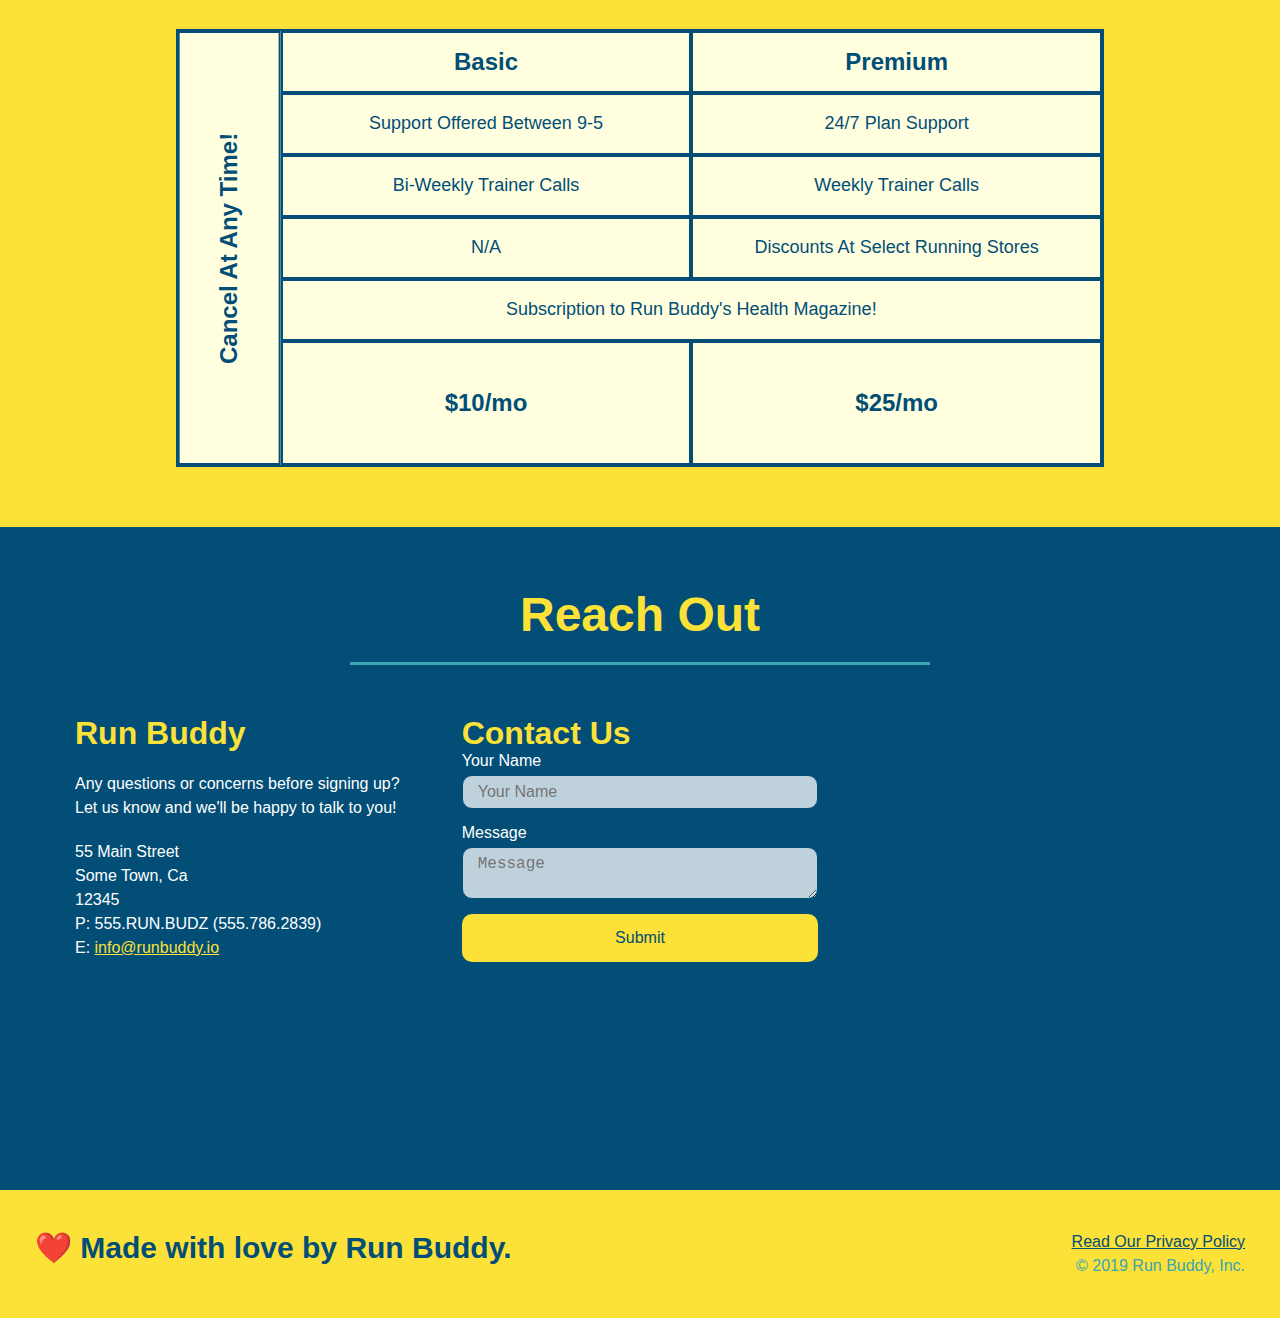
==== commit 918de330: "trainer hover animation" ====
--- a/index.html
+++ b/index.html
@@ -158,7 +158,12 @@
 
             <div class="trainers">
                 <article class="trainer">
-                    <img src="./assets/images/trainer-1.jpg" alt="Arron Stephens in his workout clothes, ready to pump iron" />
+                    <div class="trainer-img trainer-1">
+                        <div>
+                            <h3 class="trainer-name">Arron Stephens</h3>
+                            <h4 class="trainer-role">Speed / Strength</h4>
+                        </div>
+                    </div>
                     <div class="trainer-bio">
                         <h3 class="trainer-name">Arron Stephens</h3>
                         <h4 class="trainer-role">Speed / Strength</h4>
@@ -170,7 +175,12 @@
                 </article>
 
                 <article class="trainer">
-                    <img src="./assets/images/trainer-2.jpg" alt="Joanna Gill cooling off after a workout" />
+                    <div class="trainer-img trainer-2">
+                        <div>
+                            <h3 class="trainer-name">Joanna Gill</h3>
+                            <h4 class="trainer-role">Endurance</h4>
+                        </div>
+                    </div>
                     <div class="trainer-bio">
                         <h3 class="trainer-name">Joanna Gill</h3>
                         <h4 class="trainer-role">Endurance</h4>
@@ -182,10 +192,15 @@
                 </article>
               
                 <article class="trainer">
-                    <img src="./assets/images/trainer-3.jpg" alt="Harry Smith wearing a headband and lifting comically small pink weights" />
+                    <div class="trainer-img trainer-3">
+                        <div>
+                            <h3 class="trainer-name">Harry "the Headband" Smith</h3>
+                            <h4 class="trainer-role">Strength</h4>
+                        </div>
+                    </div>
                     <div class="trainer-bio">
-                        <h3 class="trainer-name">Harry "the Headband" Smith</h3>
-                        <h4 class="trainer-role">Strength</h4>
+                        <h3 class="trainer-name">Joanna Gill</h3>
+                        <h4 class="trainer-role">Endurance</h4>
                         <p>
                             Lorem ipsum, dolor sit amet consectetur adipisicing elit. Sequi neque animi quo cupiditate commodi saepe culpa sed
                             itaque velit maiores optio dolorem excepturi aperiam dolores, voluptatibus suscipit amet quis repellat!
--- a/assets/css/style.css
+++ b/assets/css/style.css
@@ -271,8 +271,56 @@
     flex: 1;
   }
 
-  .trainer img {
-    width: 100%;
+  .trainer-img {
+    background-size: cover;
+    position: relative;
+    width: 100%;
+    min-height: 300px;
+    display: flex;
+    overflow: hidden;
+    padding: 15px;
+    align-items: flex-end;
+  }
+
+  .trainer-img::after {
+    content: "";
+    height: 100%;
+    width: 100%;
+    background: linear-gradient(rgba(252, 225, 56, 0.3), var(--secondary-color));
+    position: absolute;
+    top: 0;
+    left: 0;
+    opacity: 0;
+    transition: 0.5s;
+  }
+
+  .trainer:hover .trainer-img::after {
+    opacity: 1;
+  }
+
+  .trainer-img h3 {
+    font-size: 28px;
+    margin-bottom: 5px;
+    position: relative;
+    top: 200px;
+    z-index: 100;
+    transition: 0.6s;
+  }
+
+  .trainer-img h4 {
+    font-size: 22px;
+    position: relative;
+    top: 200px;
+    z-index: 100;
+    transition: 0.6s;
+  }
+
+  .trainer:hover .trainer-img h3, .trainer:hover .trainer-img h4 {
+    top: 0;
+  }
+
+  .trainer:hover .trainer-img h4 {
+    transition-delay: 0.15s;
   }
   
   .trainer-bio {
@@ -281,10 +329,12 @@
   }
 
   .trainer-bio h3 {
+    display: none;
     font-size: 28px;
   }
   
   .trainer-bio h4 {
+    display: none;
     font-weight: lighter;
     font-size: 22px;
     margin-bottom: 15px;
@@ -292,6 +342,18 @@
   
   .trainer-bio p {
     font-size: 17px;
+  }
+
+  .trainer-1 {
+    background-image: url("../images/trainer-1.jpg");
+  }
+
+  .trainer-2 {
+    background-image: url("../images/trainer-2.jpg");
+  }
+
+  .trainer-3 {
+    background-image: url("../images/trainer-3.jpg");
   }
 
   .services {
@@ -579,6 +641,14 @@
     flex: 100%;  
   }
 
+  .trainer-img::after, .trainer-img * {
+    display: none;
+  }
+
+  .trainer-bio h3, .trainer-bio h4 {
+    display: block;
+  }
+
   .service-grid-container {
     grid-template-columns: 1fr 1fr;
   }
